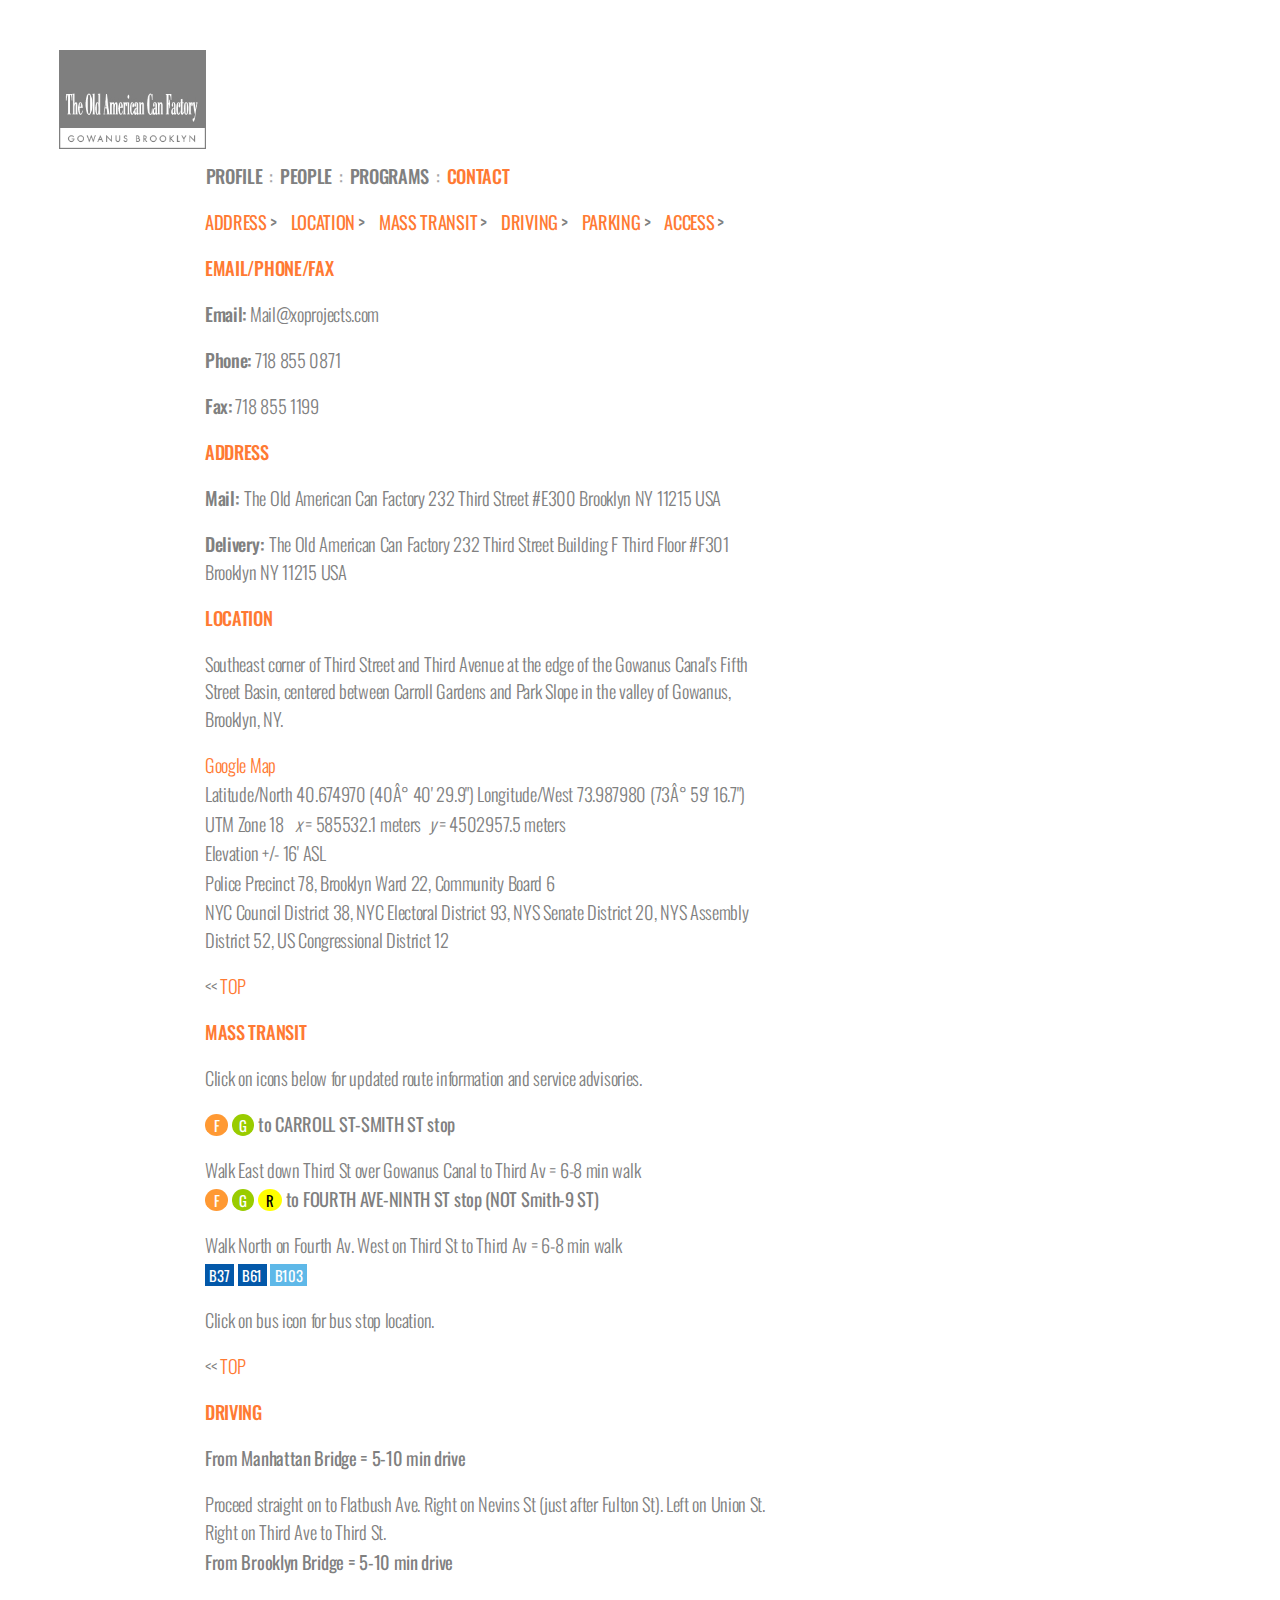
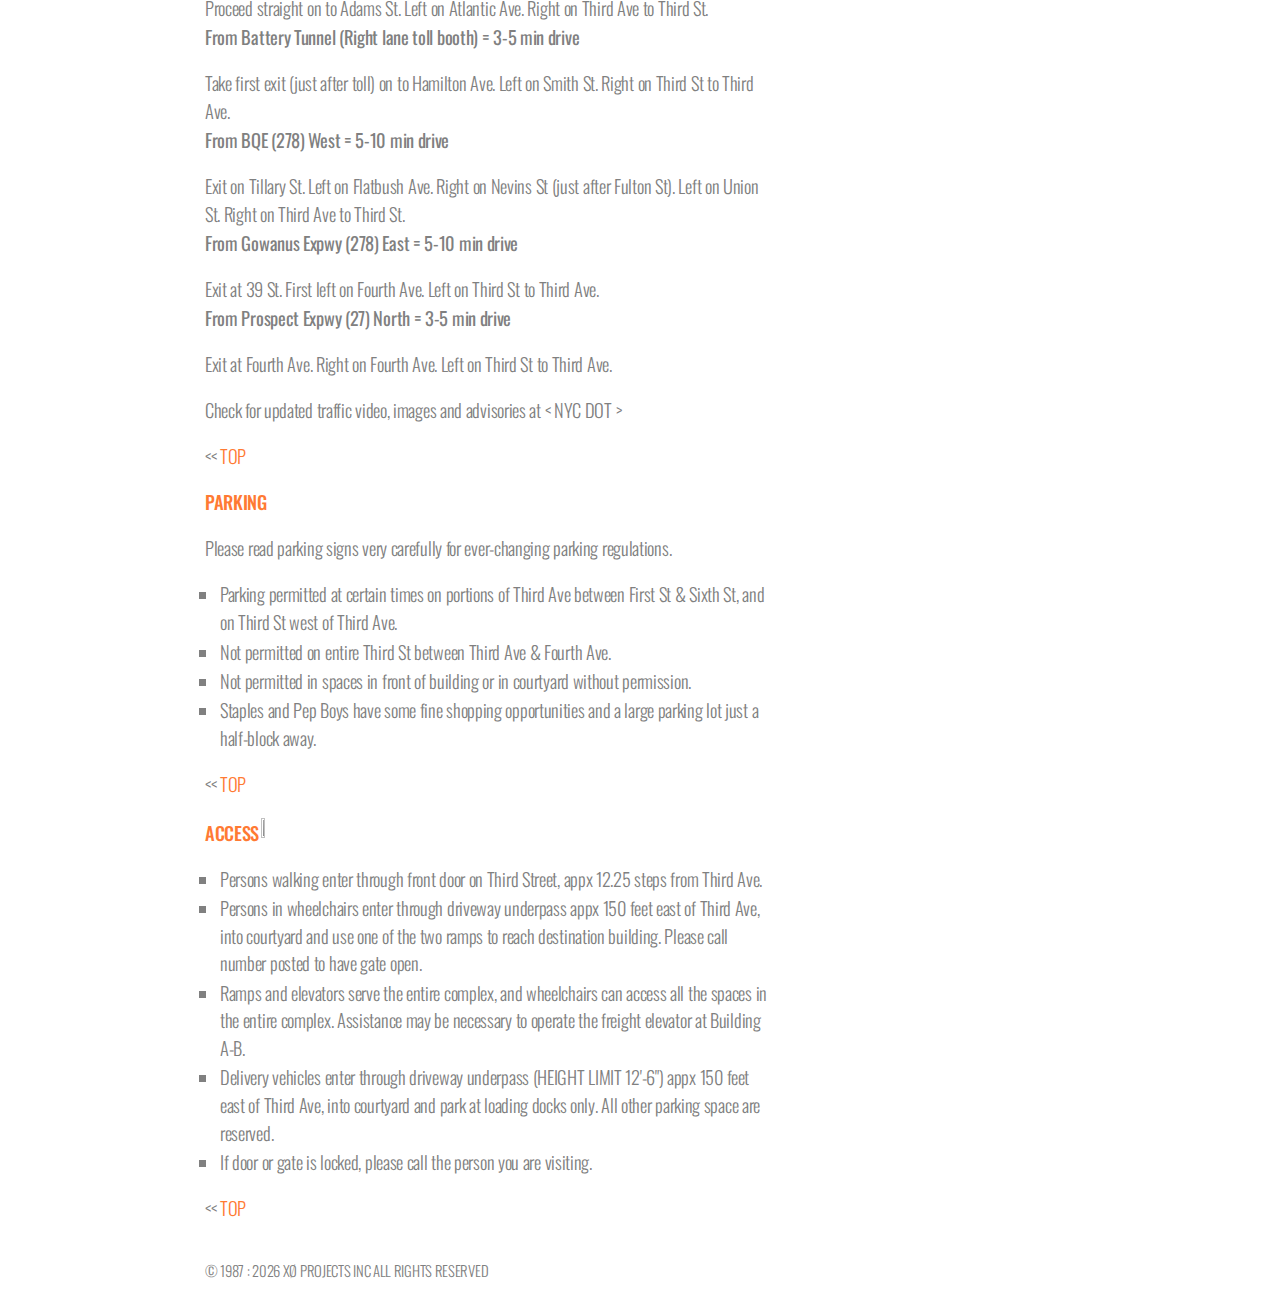
==== contact.html @ 68d6e6fb "Third" ====
<!doctype html>
<html lang="en-US" xmlns:v="urn:schemas-microsoft-com:vml" xmlns:o="urn:schemas-microsoft-com:office:office" xmlns="http://www.w3.org/TR/REC-html40">

<head>
  <title>The Old American Can Factory</title>
  <meta charset="utf-8 iso-8859-1">
  <meta http-equiv="X-UA-Compatible" content="IE=edge">
  <meta name="description" content="The Old American Can Factory is an historic, six-building, 130,000 sq ft industrial complex on the Gowanus Canal in Brooklyn.">
  <meta name="keywords" content="xo projects, the old american can factory"/>
  <meta name="viewport" content="width=device-width, initial-scale=1">
  <!-- FAVICON -->
  <link rel="manifest" href="/manifest.json">
  
  <!-- STYLE -->
  <link href="https://fonts.googleapis.com/css?family=Oswald:200,300,400,500" rel="stylesheet">
  <!-- <link rel="stylesheet" href="assets/stylesheet/style.css"> -->
  <link rel="stylesheet" href="https://stackpath.bootstrapcdn.com/bootstrap/4.2.1/css/bootstrap.min.css" integrity="sha384-GJzZqFGwb1QTTN6wy59ffF1BuGJpLSa9DkKMp0DgiMDm4iYMj70gZWKYbI706tWS" crossorigin="anonymous">
  <link rel="stylesheet" href="https://use.fontawesome.com/releases/v5.6.3/css/all.css" integrity="sha384-UHRtZLI+pbxtHCWp1t77Bi1L4ZtiqrqD80Kn4Z8NTSRyMA2Fd33n5dQ8lWUE00s/" crossorigin="anonymous">
  <link rel="stylesheet" href="https://unpkg.com/bootstrap-table@1.14.2/dist/bootstrap-table.min.css">
  <link rel="stylesheet" type="text/css" href="assets/stylesheet/mainstyle.css">

</head>
<body id="contact">
  <div class="header">
    <div class="logo-wrapper"><img src="oac_logo.jpg" alt="The Old American Can Factory Logo" style="display: block;"></div>

    <div class="menu"> 
      <ul>
        <li><a href="index.html">PROFILE</a></li>
        <li>: <a href="people.html">PEOPLE</a></li>  
        <li>: <a href="programs.html">PROGRAMS</a></li>
        <li>: <a class="active" href="contact.html">CONTACT</a></li>
      </ul>
    </div>
  </div>
  <div class="container_custom">
	  <div class="wrapper">
			<ul class="directory">
				<li><a href="#address">ADDRESS</a></li>
				<li><a target="_self" href="#location">LOCATION</a></li>
				<li><a target="_self" href="#transit">MASS TRANSIT</a></li> 
				<li><a target="_self" href="#driving">DRIVING</a></li> 
				<li><a target="_self" href="#parking">PARKING</a></li>
				<li><a target="_self" href="#access">ACCESS</a></li>
			</ul>
			
			<div class="connect">
				<h3  class="bold">EMAIL/PHONE/FAX</h3>
				<p><span class="bold-text">Email: </span><a href="mailto:mail@xoprojects.com">Mail@xoprojects.com</a> </p>
				<p><span class="bold-text">Phone: </span>718 855 0871</p>
				<p><span class="bold-text">Fax: </span>718 855 1199</p>
		
			</div>

			<div id="address" class="address">
				<h3  class="bold">ADDRESS</h3>				
				<p><span class="bold-text">Mail: </span> The Old American Can Factory 232 Third Street #E300 Brooklyn NY 11215 USA</p>
				
				<p><span class="bold-text">Delivery: </span>The Old American Can Factory 232 Third Street Building F Third Floor #F301 Brooklyn NY 11215 USA</p>
			</div>
		
			<div id="location" class="location">
				<h3 >LOCATION</h3>
				<p class="italic">Southeast corner of Third Street 
					and Third Avenue at the edge of the Gowanus Canal's Fifth Street Basin, centered between Carroll Gardens and Park Slope in the valley of Gowanus, Brooklyn, NY.
				</p>
	
				<ul>
					<li><a href="https://goo.gl/maps/gYgtMnL8Wg82" class="bold" style="color: #ff7a33;">Google Map</a></li>
					<li>Latitude/North 40.674970 (40° 40' 29.9&quot;) Longitude/West 73.987980 (73° 59' 16.7&quot;)</li>
					<li>UTM Zone 18&nbsp;&nbsp; <i>x</i> = 585532.1 meters&nbsp; <i>y</i> = 4502957.5 meters </li>
					<li>Elevation +/- 16' ASL</li>
					<li>Police Precinct 78, Brooklyn Ward 22, Community Board 6</li>
					
					<li>NYC Council District 38, NYC Electoral District 93, NYS Senate District 20, NYS Assembly District 52, US Congressional District 12</li>
				
				</ul>
			</div>
		
			<p class="top"><< <a href="#top">TOP</a></p>
		
			<div id="transit" class="transit">
				<h3 >MASS TRANSIT</h3>
				<p class="italic">Click on icons below for updated route information and service advisories.</p>
				
				<ul>
					
					<li>
						
						<a href="http://web.mta.info/nyct/service/fline.htm" target="_blank"><span class="subway-icon" style="background-color: #ff9933; padding: 0 0.6em;">F</span></a>
						<a href="http://web.mta.info/nyct/service/gline.htm" target="_blank"><span class="subway-icon" style="background-color: #99cc00; padding: 0 0.5em;">G</span></a>
						to CARROLL ST-SMITH ST stop
						<p class="italic">Walk East down Third St over Gowanus Canal to Third Av = 6-8 min walk</p>
					</li>
					<li>
							<a href="http://web.mta.info/nyct/service/fline.htm" target="_blank"><span class="subway-icon" style="background-color: #ff9933; padding: 0 0.6em;">F</span></a>
							<a href="http://web.mta.info/nyct/service/gline.htm" target="_blank"><span class="subway-icon" style="background-color: #99cc00; padding: 0 0.5em;">G</span></a>
							<a href="http://web.mta.info/nyct/service/rline.htm" target="_blank"><span class="subway-icon" style="background-color: #ff0; padding: 0 0.55em; color: initial;">R</span></a>
						  to FOURTH AVE-NINTH ST stop  (NOT Smith-9 ST)
							<p class="italic">Walk North on Fourth Av. West on Third St to Third Av = 6-8 min walk</p>
					</li>
					<li>
							<a href="https://new.mta.info/sites/default/files/2019-04/B37%20Fort%20Hamilton%20Boerum%20Hill%20via%20Third%20Ave.pdf" target="_blank"><span style="background-color: #0358a9">B37</span></a> 
							<a href="https://new.mta.info/sites/default/files/2019-04/B61%20Van%20Brunt%20Street%20Columbia%20St%20Atlantic%20Ave.pdf" target="_blank"><span style="background-color: #0358a9">B61</span></a>
							<a href="https://new.mta.info/sites/default/files/2019-04/B103%20Canarsie%20Downtown%20Brooklyn%20Limited.pdf" target="_blank"><span style="background-color: #5eb8e8">B103</span></a>
							
							<p class="italic">Click on bus icon for bus stop location. </p>
					</li>
				</ul>
			</div>
		
			<p class="top"><< <a href="#top">TOP</a></p>
		
			<div id="driving" class="driving">
				<h3 class="bold">DRIVING</h3>
				<ul>
					<li>From <span class="bold">Manhattan Bridge</span>  = 5-10 min drive
						<p class="italic">Proceed straight on to Flatbush Ave. Right on Nevins St (just after Fulton St). Left on Union St. Right on Third Ave to Third St.</p>
					</li>
					<li>From <span class="bold">Brooklyn Bridge</span>  = 5-10 min drive
						<p class="italic">Proceed straight on to Adams St. Left on Atlantic Ave. Right on Third Ave to Third St.</p>
					</li>
					<li>From <span class="bold">Battery Tunnel</span> (Right lane toll booth)  = 3-5 min drive
						<p class="italic">Take first exit (just after toll) on to Hamilton Ave. Left on Smith St. Right on Third St to Third Ave.</p>
					</li>
					<li>From <span class="bold">BQE</span> (278) West  = 5-10 min drive
						<p class="italic">Exit on Tillary St. Left on Flatbush Ave. Right on Nevins St (just after Fulton St). Left on Union St. Right on Third Ave to Third St.</p>
					</li>
					<li>From <span class="bold">Gowanus Expwy</span> (278) East = 5-10 min drive
						<p class="italic">Exit at 39 St. First left on Fourth Ave. Left on Third St to Third Ave.</p>
					</li>
					<li>From <span class="bold">Prospect Expwy</span> (27) North = 3-5 min drive
						<p class="italic">Exit at Fourth Ave. Right on Fourth Ave. Left on Third St to Third Ave.</p>
					</li>
				</ul>	
	
				<p>Check for updated traffic video, images and advisories at < <a href="https://511ny.org/list/events/traffic?start=0&length=25&filters%5B0%5D%5Bi%5D=1&filters%5B0%5D%5Bs%5D=New%20York%20City%20Area&order%5Bi%5D=7&order%5Bdir%5D=desc"> NYC DOT </a> > </p>	
			</div>
	
			<p class="top"><< <a href="#top">TOP</a></p>
		
			<div id="parking" class="parking">
				<h3 class="bold">PARKING</h3>
				<p class="italic">Please read parking signs very carefully for ever-changing parking regulations.</p>
				
				<ul>
					<li>Parking permitted at certain times on portions of Third Ave between First St & Sixth St, and on Third St west of Third Ave.</li>
					<li>Not permitted on entire Third St between Third Ave & Fourth Ave.</li>
					<li>Not permitted in spaces in front of building or in courtyard without permission.</li>
					<li>Staples and Pep Boys have some fine shopping opportunities and a large parking lot just a half-block away.</li>
				</ul>
			</div>
		
			<p class="top"><< <a href="#top">TOP</a></p>
		
			<div id="access" class="access">
				<h3 class="bold">ACCESS<img border="0" src="contact_files/hcap1.gif" width="40" height="40" align="absbottom"></h3>
	
				<ul>
					<li>Persons walking enter through front door on Third Street, appx 12.25 steps from Third Ave.</li>
	
					<li>Persons in wheelchairs enter through driveway underpass appx 150 feet east of Third Ave, into courtyard and use one of the two ramps to reach destination building. Please call number posted to have gate open.</li>
	
					<li>Ramps and elevators serve the entire complex, and wheelchairs can access all the spaces in the entire complex. Assistance may be necessary to operate the freight elevator at Building A-B.</li>
	
					<li>Delivery vehicles enter through driveway underpass <span class="red">(HEIGHT LIMIT 12'-6")</span> appx 150 feet east of Third Ave, into courtyard and park at loading docks only. All other parking space are reserved.</li>
	
					<li>If door or gate is locked, please call the person you are visiting.</li>
	
				</ul>
			</div>
			
			<p class="top"><< <a href="#top">TOP</a></p>
	
			<!-- <div class="border"></div> -->
	    </div>
    </div>
		
	<div class="footer">
		<div class="info-wrapper">
			<p class="mt-1">&#169; <script type="text/javascript">
					document.write("1987 : "+ new Date().getFullYear());
					</script> <span class="text-bold">X&#216; PROJECTS INC</span> ALL RIGHTS RESERVED</p>
			</div>
	</div> 
	<!-- SCRIPTS -->
	<script src="https://code.jquery.com/jquery-3.3.1.min.js" integrity="sha256-FgpCb/KJQlLNfOu91ta32o/NMZxltwRo8QtmkMRdAu8=" crossorigin="anonymous"></script>
	<script src="https://cdnjs.cloudflare.com/ajax/libs/popper.js/1.14.6/umd/popper.min.js" integrity="sha384-wHAiFfRlMFy6i5SRaxvfOCifBUQy1xHdJ/yoi7FRNXMRBu5WHdZYu1hA6ZOblgut" crossorigin="anonymous"></script>
	<script src="https://stackpath.bootstrapcdn.com/bootstrap/4.2.1/js/bootstrap.min.js" integrity="sha384-B0UglyR+jN6CkvvICOB2joaf5I4l3gm9GU6Hc1og6Ls7i6U/mkkaduKaBhlAXv9k" crossorigin="anonymous"></script>
	<script src="https://unpkg.com/bootstrap-table@1.14.2/dist/bootstrap-table.min.js"></script>
</body>
</html>
---- assets/stylesheet/style.css ----
@font-face {
    font-family: Garamond Narrow;
    src: url(../assets/fonts/GaramondBookNarrowCTT Italic/GaramondBookNarrowCTT Italic.ttf);
}


@font-face {
    font-family: Garamond;
    src: url(../assets/fonts/eb-garamond/EBGaramond12-Italic.ttf);
}

* {
	margin-top: 0.1em;
	margin-bottom: 0.1em;
}

body {
	font-size: 1.15em;
}


.slant {
    -moz-transform: scale(1) rotate(0deg) translate(0px, 0px) skew(30deg, 0deg);
    -webkit-transform: scale(1) rotate(0deg) translate(0px, 0px) skew(30deg, 0deg);
    -o-transform: scale(1) rotate(0deg) translate(0px, 0px) skew(30deg, 0deg);
    -ms-transform: scale(1) rotate(0deg) translate(0px, 0px) skew(30deg, 0deg);
    transform: scale(1) rotate(0deg) translate(0px, 0px) skew(5deg, 0deg);
}

a {
	color: #ff7a33; 
	text-decoration:none
}

a:hover {
	color: #ff7a33;
	text-decoration:underline
}

ul {
	list-style: none;
	padding-left: 0;
}

ul li {
	display: block;
	line-height: 1.5;
	font-size: 1em;
	
}

p, a, h2, h3, li {
	/*font-family: "Verdana";*/
	font-family: 'Oswald', sans-serif;
	line-height: 1.5;
}

 h2 {

	color: #ff7a33;
	letter-spacing: -1px;
    font-weight: 500;
    text-transform: uppercase;
    font-size: 33px;
}

#profile p {
	font-family: 'Garamond Narrow';
}

#profile p.italic {
	font-size: 18px;
}

#people h2 {
	font-family: 'Garamond';
	text-transform: lowercase;
	font-size: 5em;
	letter-spacing: -4px;
	color: #bdbdbd;
	font-style: italic;
}

h3 {
	font-size: 1em;
	text-transform: uppercase;
}

p, li, h3 {
	color: #808080;
	font-size: 1em;
	font-weight: 300;
}

h3 { 
	font-weight: 400;
}

/* .bold {
	font-weight: bold;
} */

.italic {
	font-style: italic;
}

.red {
	color: red;
	font-weight: bold;
}

.grey {
	color: #808080;
}

.green {
	color: #B7FF0F;
}

.dark-green {
	color: #008000;
}

.orange {
	color: #ff7a33;
}

.small {
	font-size: 12px;
}

.very-small {
	font-size: 11px;
}

.no-content {
	color: white;
}

.no-content:before, .no-content:after {
	color: white !important;
}

.sup {
	vertical-align: super
}

.top {
	/* margin: 40px 0; */
	line-height: 1.5;
	color: #808080;
	font-weight: 400;
}

.inline {
	display: inline-flex;
}

.border {
	border-bottom: 1.5px dotted #b3b3b3;
    max-width: 295px;
}

.img-border {
	border: 3px solid black;
}

/* .margin-thirty {
	margin: 30px 0;
} */

/*GENERAL SITE STYLE*/
#myBtn {
  display: none; 
  position: fixed;
  bottom: 20px;
  right: 30px; 
  z-index: 99; 
  border: none; 
  outline: none; 
  background-color: transparent;
  color: #9E9E9E; 
  cursor: pointer;
  padding: 15px; 
  border-radius: 10px; 
  font-size: 18px;
}

.logo-container {
	margin-left: 81px;
    /* margin-bottom: 37px; */
} 

.logo-container img {
	width: 150px;
}

.container {
	margin-left: 190px;
	margin-right: 190px;
}

.menu {
	margin-top: -10px;
	text-transform: uppercase;
}

.menu a.active {
	color: #ff7a33;
}

.menu ul {
	margin-top: 9px;
}

.menu li {
	font-size: 1em;
    color: #A6A6A6;
    display: inline;
    
}
/*
.menu li:nth-child(1):before {
	content: "\3C";
	margin-right: 3px;
}

.menu li:last-child:after {
	content: "\3E";
	margin-left: 3px;
}*/

.menu li a {
	color: #808080;
	font-size: 1em;
    font-weight: 400;
    margin: 0 3px;
}

.directory {
	/* margin: 40px 0; */
	margin-bottom: 0;
	margin-top: 0.3em;
	text-transform: uppercase;
}
.directory li {
	margin-right: 10px;
	display: inline;
	font-weight: 400;
}

.directory li:after {
	content: "\3E";
	margin-left: 3px;
}

.space {
	margin-right: 14px;
}

.mark {
	margin-right: 3px;
	margin-left: 3px;
}

.photo-title {
	margin-top: -25px;
    /* margin-bottom: 20px; */
}

/*GRID LAYOUT*/



/*.row {
	display: inline-flex;
	width: 100%;
	flex-wrap: wrap;
	margin-bottom: 50px;

}*/

.item-wrapper h3 {
	color: #ff7a33;
	font-size: 16px;
	margin-top: initial;
}

.item-wrapper {
	display: inline-flex;
	flex-wrap: wrap;
	justify-content: space-between;
	min-width: 100%;
}

.item {
	width: 32.33%;
	position: relative;
	padding-right: 5px;
	margin-bottom: 30px;
}

.item p {
	max-width: 80%;
	line-height: 1.5;
	/* margin-bottom: -10px; */
}

#architecture .item p {
	line-height: 1.3;
}

.item a {
	position: absolute;
	bottom: 0;
	left: 0;
	margin-top: 10px;
	text-transform: uppercase;
}

.item a:hover {
	text-decoration: none;
	font-weight: bold;
}

/*HOME PAGE*/

#home p, #home h1 {
	font-family: "Arial Narrow", Arial, sans-serif;
}

#home h1 {
	color: #808080;
}

#home p {
	color: #999999;
}

#home .logo-container {
    margin-top: 229px;
    margin-bottom: 14px;
    margin-left: 108px;
}

.welcome-container {
    margin-top: 23px;
    margin-bottom: 15px;
}

.welcoming-text {
	font-style: italic;
	font-size: 12pt;
	font-weight: 500;

}

.green-link {
	color: #B7FF0F;
	font-size: 12pt;
	font-weight: bold;
}

.green-link:hover {
	color: #B7FF0F;
}

.copyright-container {
	margin-top: 10.6%;
}
.copyright {
	/*font-family: "Verdana";*/
	font-family: "Arial Narrow", Arial, sans-serif;
	font-size: 6pt;
}

/*CONTACT PAGE*/

.x-logo {
	margin-left: 150px;
}

.contact-info {
	/* margin-bottom: 40px; */
	margin-bottom: 0.5em;
    /* margin-top: -9px; */
}

.contact-info p {
	line-height: 1.5;
	font-weight: 400;
	/* margin-bottom: -10px; */
}

.location ul li, .transit ul li, .driving ul li, .parking ul li, .access ul li, .history ul li, .services ul li, .projects ul li, .people ul li, .arts ul li, .communication ul li {
	list-style: square;
	display: list-item;
	margin-left: 15px;
}

.address {
	/* margin-top: 40px; */
}

.address p {
	/* margin-bottom: 30px; */
}

.location {
	/* margin-top: 50px; */
}

.location p {
	/* margin-bottom: 30px; */
}

.transit ul {
	/* margin-top: 30px; */
}
#contact ul li p, #architecture ul li p {
	/* margin-bottom: 30px; */
}

.driving li, .transit li {
	line-height: 1.5;
}

.parking p, .access h3 {
	/* margin-bottom: 30px; */
}

/*PROFILE*/

#profile h3, #architecture h3:not .item>h3 {
	font-weight: normal;
	margin-bottom: 30px;
}

#profile .directory {
	margin-top: 45px;
}

.company {
	/* margin-bottom: 50px; */
}

/*CURRENT*/

.current {
	margin-bottom: 200px;
}

.current img {
	margin-bottom: 30px;
}

/*PROJECTS*/

.projects li a {
	font-weight: 500;
}

.projects {
	margin-bottom: 200px;
}

.projects ul li:after {
	content: "\3E";
	margin-left: 3px;
}

/*ARCHITECTURE*/
#architecture h3:not .item>h3 {
	margin-bottom: 40px;
}

#architecture .item p {
	font-size: 15px;
}

#architecture .item p.space-bottom {
	font-size: initial;
	font-style: italic;
}

#architecture ul li p {
	margin-top: 0;
}

.communication img, .products img {
	/* margin-bottom: 40px; */
}


/*PLACES*/

.industriana {
	margin-bottom: 50px;
}

#places .industriana-container {
	margin-bottom: 50px;
}

#places_oac .container {
	margin-top: 140px;
}

.places_oac-container {
	margin-bottom: 60px;
}

#places_oac p, #places_oac p a {
	margin-top: 50px;
	font-size: 15px;
}

#places_oac .welcome:hover {
	color: #B7FF0F;
}

.square-list, .number-list {
	padding-left: 40px;
}
.square-list li{
    list-style: square;
    color: #808080;
    display: list-item;
}

.number-list li{
	list-style: decimal;
	color: #808080;
    display: list-item;
}

#places_oac_1 .border {
	margin: 30px 0;

}

#places_oac_1 .top-container p {
	margin: 30px 0;
}
#places_oac_1 p {
	margin-top: 30px;
}

.title_places {
	margin-bottom: 30px;
}

.project-info h3, #products h3 {
	margin: 30px  0;
}

.arts p, .education p, .finance p {
	/* margin-bottom: 40px;
	margin-top: 20px; */
}

#community h3 {
	font-weight: normal;
}

/*PRODUCTS*/ 

#products .border {
	margin: 45px 0;
}


/*PERFORMANCES*/

#performance .directory {
    margin: 5px 0;
    text-transform: none;
}

/* .directory-container {
	margin: 40px 0;
} */

#calendar-img {
	position: relative; 
	margin-top: 0;
	top: -20px;
}

.space-bottom {
    margin-bottom: 33px !important;
}

/*COMMUNITY - PROJECTS*/
.community-project-transit li {
	margin-right: 10px;
}

.community-project-transit {
	margin-bottom: 30px;
}

.community-project-info h2 {
	color: #99CC00;
	font-family: "Arial Narrow", Arial, sans-serif;
	font-weight: 300;
	font-size: 60px;
	margin: 20px 0;
}

.community-project-info h3 {
	margin-top: 40px;
}

.community-project-about {
	margin-top: 40px;
}

/*PEOPLE*/
#people .item h3 {
	font-size: 16px;
	color: #ff7a33;
}

#people .item a {
	font-size: 12px;
}

#people .item p:nth-child(3) {
	margin-bottom: 40px;
}

#people .item a {
	text-transform: uppercase;
	word-break: break-word;
    margin-right: 30px;
}

#people .item a:after {
	content: "\3E \3E";
	color: #808080;
	margin-left: 3px;
}


/*RESPONSIVE*/

@media all and (max-width: 960px) {
	.container, .footer, .menu {
		margin-left: 11%;
		margin-right: 11%;
	}

	.logo-container {
    	margin-left: 10%;
	}

	.item p, .item h3 {
    	max-width: 90%;
	}
}

@media all and (max-width: 680px) {
	.remove {
		display: none;
	}

	.item {
	    width: 48.33%;
	}
	
}

@media all and (max-width: 560px) {
	.item {
	    width: 47.33%;
	    padding-right: 0px;
	}
}

@media all and (max-width: 480px) {
	.item {
		width: 100%;
	}
}
---- assets/stylesheet/mainstyle.css ----
.table-bordered, .table-bordered td, .table-bordered th, .table thead th {
  border: 0; }

.table-hover tbody tr:hover {
  background-color: initial; }

.th-inner, td {
  font-family: "Oswald", sans-serif;
  font-size: 1em;
  color: #808080;
  letter-spacing: -0.3px;
  line-height: 1.5; }

.th-inner {
  font-weight: 400; }

td {
  font-weight: 300; }

#people .container_custom {
  width: 45em; }
  #people .container_custom .people-wrapper {
    display: grid;
    grid-template-columns: 30% 35% 40%; }
    #people .container_custom .people-wrapper ul li {
      font-weight: 300; }
    #people .container_custom .people-wrapper .names li {
      font-weight: 500; }

p {
  font-weight: 300; }

.container_custom img {
  width: 3%; }

.directory {
  text-transform: uppercase; }
  .directory li {
    display: inline;
    margin-right: 10px; }
    .directory li:after {
      content: "\3E";
      margin-left: 3px; }
    .directory li a {
      color: #ff7a33; }

.connect p {
  margin-bottom: 0.1em; }
  .connect p:last-of-type {
    margin-bottom: 1rem; }

.parking ul li, .access ul li {
  list-style: square;
  display: list-item;
  margin-left: 15px; }

.location ul li, .parking ul li, .access ul li {
  font-weight: 300; }

.address .bold-text {
  margin-right: 0.1em; }

.transit a:hover {
  text-decoration: none; }
.transit span {
  color: white;
  display: inline;
  padding: 0 0.3em;
  font-size: 0.8em; }
.transit .subway-icon {
  border-radius: 50%; }

.access img {
  width: 5%;
  margin-left: 0.1em; }

.program-wrapper p {
  font-weight: 300;
  margin-top: 0.1em; }
  .program-wrapper p a {
    color: #ff7a33; }

#programs h3 {
  color: #808080; }

* {
  box-sizing: border-box;
  margin-bottom: 0.1em; }

a {
  text-decoration: none; }
  a:hover {
    color: #ff7a33;
    text-decoration: underline; }

ul {
  list-style: none;
  padding-left: 0; }

img {
  width: 100%;
  height: auto; }

body {
  margin-left: 2.71em;
  margin-top: 2.71em;
  font-size: 1.15em;
  color: #808080;
  font-family: "Oswald", sans-serif; }

p, li, a {
  font-family: "Oswald", sans-serif;
  font-size: 1em;
  color: #808080;
  letter-spacing: -0.3px;
  line-height: 1.5; }

h1, h3 {
  font-family: "Oswald", sans-serif;
  font-size: 1em;
  color: #ff7a33;
  letter-spacing: -0.3px;
  line-height: 1.5;
  font-weight: 500;
  text-transform: uppercase; }

.bold-text {
  font-weight: 500; }

.medium-text {
  font-weight: 400; }

.orange-text {
  color: #ff7a33; }

.italic-text {
  font-style: italic; }

.title {
  text-transform: uppercase;
  color: #ff7a33;
  font-weight: 500; }

.symbol {
  vertical-align: super;
  font-size: 0.6em; }

.mt-1 {
  margin-top: 0.1em;
  margin-bottom: 0; }

.top a {
  color: #ff7a33; }

.container_custom, .info-wrapper {
  width: 39.424em;
  padding-left: 8.43em;
  margin: 0; }

.header .logo-wrapper {
  width: 8em;
  margin-left: 0.5em;
  margin-bottom: 0.7em; }
.header .menu {
  margin-left: 8.3em;
  text-transform: uppercase; }
  .header .menu a {
    color: #808080;
    font-size: 1em;
    font-weight: 500;
    margin: 0 3px; }
    .header .menu a.active {
      color: #ff7a33; }
  .header .menu ul {
    margin-top: 9px; }
    .header .menu ul li {
      font-size: 1em;
      color: #A6A6A6;
      display: inline; }

.text-body p {
  color: #ff7a33;
  font-weight: 300;
  margin-bottom: 1em; }
  .text-body p a {
    color: #ff7a33; }

.footer {
  margin-top: 2em;
  margin-bottom: 1em; }
  .footer .info-wrapper .info-address .ml {
    margin-left: 0.15em; }
  .footer .info-wrapper p {
    text-transform: uppercase;
    text-align: justify;
    font-weight: 300;
    font-size: 0.8em; }

@media all and (max-width: 900px) {
  #people .container_custom, #people .info-wrapper {
    width: 100%;
    padding-left: 0; }
  #people .container_custom .people-wrapper {
    grid-template-columns: 30% 30% 40%;
    display: grid; }
  #people .header .logo-wrapper {
    margin-left: 0; }
  #people .header .menu {
    margin-left: 0; }
    #people .header .menu a:first-child {
      margin-left: 0; } }
@media all and (max-width: 800px) {
  body {
    margin-left: 0.9em;
    margin-right: 0.9em; }

  .container_custom, .info-wrapper {
    width: 100%;
    padding-left: 0; }

  .info-wrapper .info-address {
    text-align: initial;
    word-spacing: 0; }

  .header .logo-wrapper {
    margin-left: 0; }
  .header .menu {
    margin-left: 0; }
    .header .menu a:first-child {
      margin-left: 0; }

  #people p, #people li {
    font-size: 80%; } }
@media all and (max-width: 580px) {
  p, li {
    font-size: 84%; }

  .logo-wrapper {
    width: 7em; }

  .container_custom, .info-wrapper {
    padding-left: 0; }

  .header .menu {
    margin-left: 0em; }
  .header .logo-wrapper {
    margin-left: 0; }

  .logo-text-wrapper {
    padding-left: 0; }

  #people p, #people li {
    font-size: 74%; } }
@media all and (max-width: 490px) {
  .info-wrapper p span {
    margin-left: 0; }

  #people .container_custom .people-wrapper {
    grid-template-columns: 25% 28% 40%; } }

/*# sourceMappingURL=mainstyle.css.map */
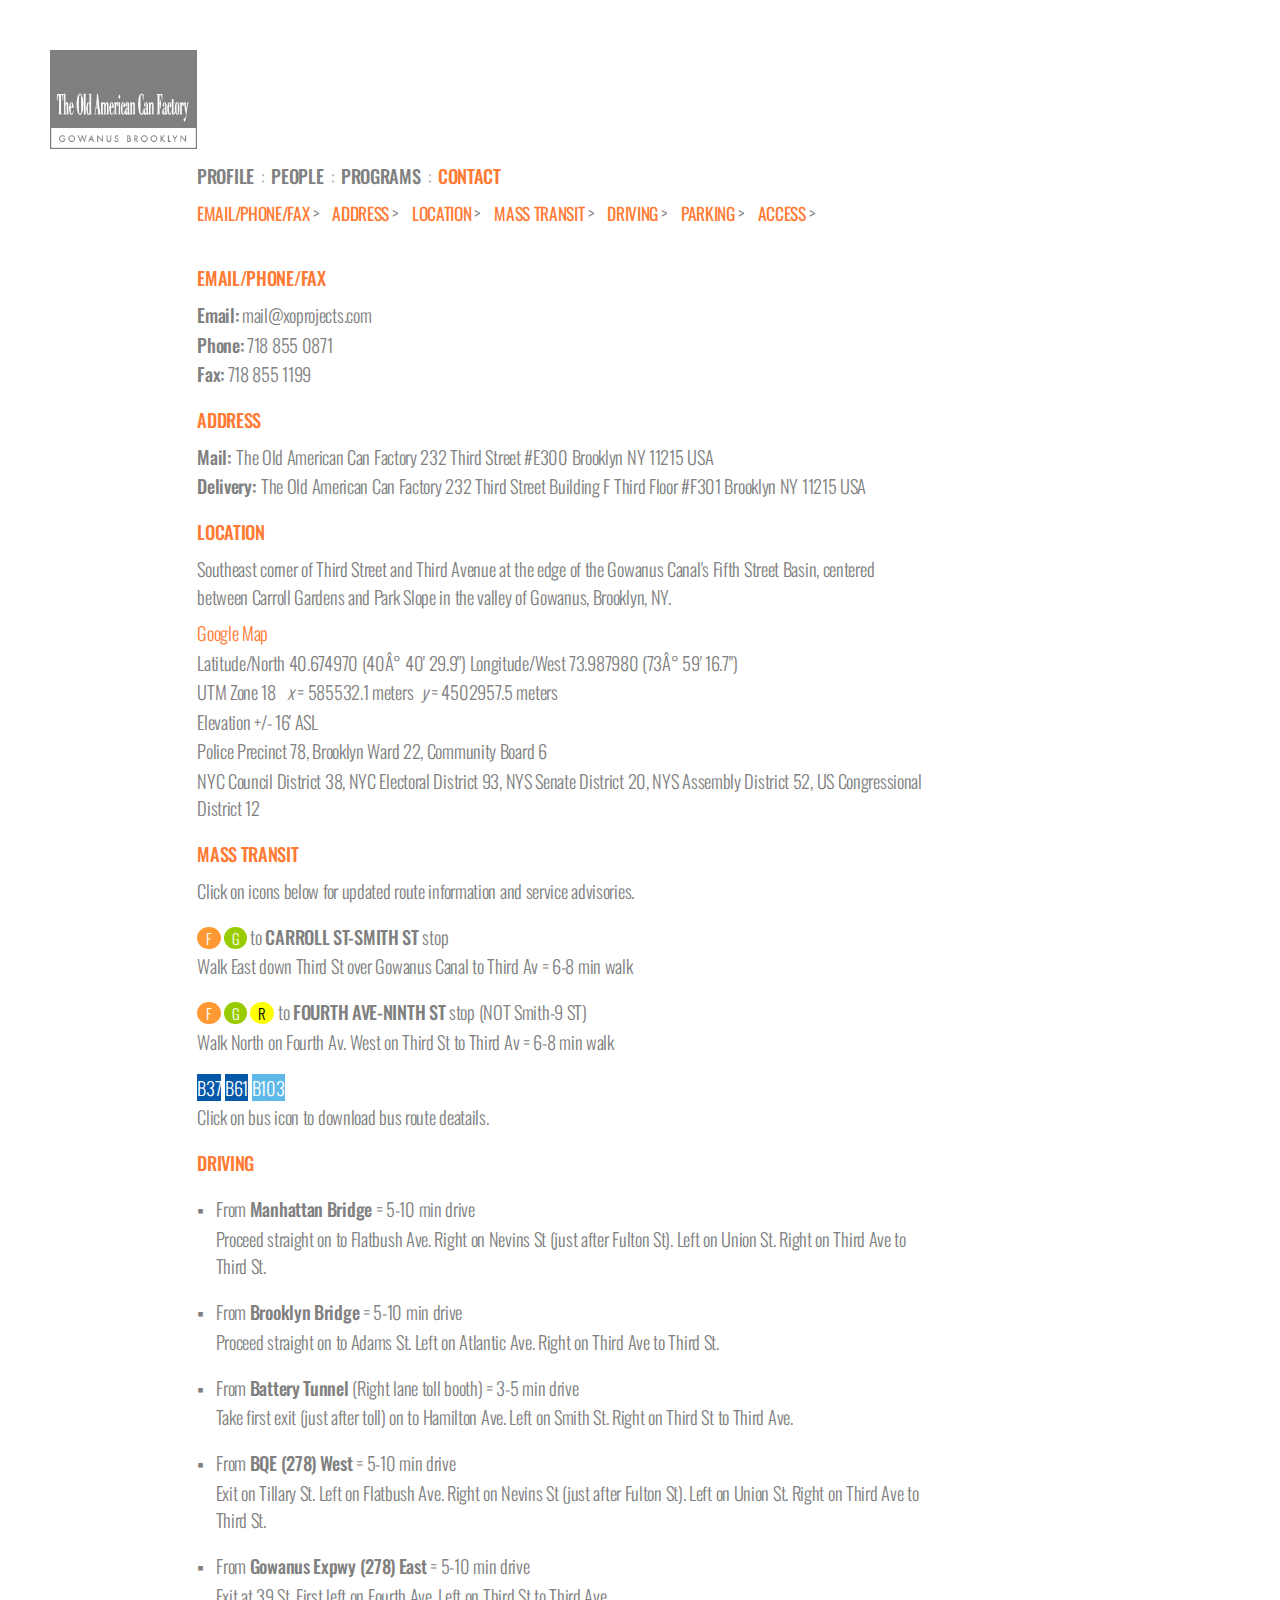
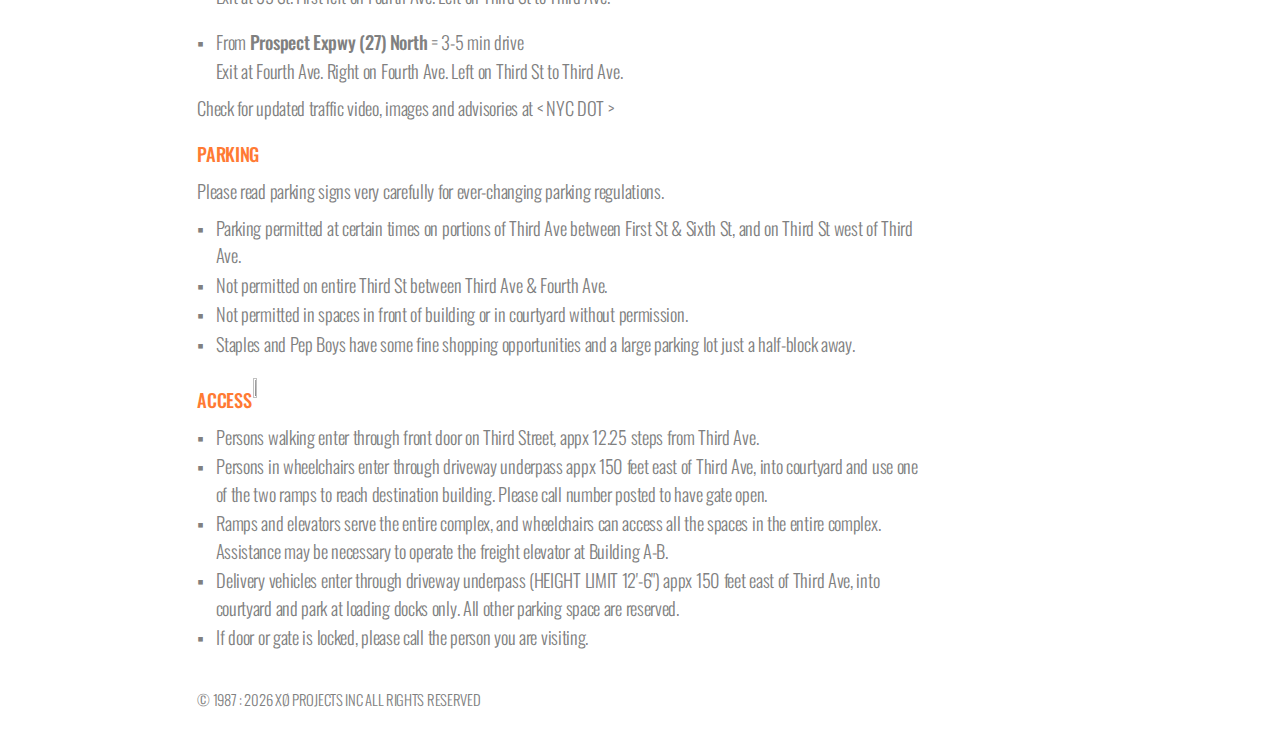
==== commit c1bab719: "Fourth" ====
--- a/contact.html
+++ b/contact.html
@@ -14,53 +14,56 @@
   <!-- STYLE -->
   <link href="https://fonts.googleapis.com/css?family=Oswald:200,300,400,500" rel="stylesheet">
   <!-- <link rel="stylesheet" href="assets/stylesheet/style.css"> -->
-  <link rel="stylesheet" href="https://stackpath.bootstrapcdn.com/bootstrap/4.2.1/css/bootstrap.min.css" integrity="sha384-GJzZqFGwb1QTTN6wy59ffF1BuGJpLSa9DkKMp0DgiMDm4iYMj70gZWKYbI706tWS" crossorigin="anonymous">
+  <!-- <link rel="stylesheet" href="https://stackpath.bootstrapcdn.com/bootstrap/4.2.1/css/bootstrap.min.css" integrity="sha384-GJzZqFGwb1QTTN6wy59ffF1BuGJpLSa9DkKMp0DgiMDm4iYMj70gZWKYbI706tWS" crossorigin="anonymous">
   <link rel="stylesheet" href="https://use.fontawesome.com/releases/v5.6.3/css/all.css" integrity="sha384-UHRtZLI+pbxtHCWp1t77Bi1L4ZtiqrqD80Kn4Z8NTSRyMA2Fd33n5dQ8lWUE00s/" crossorigin="anonymous">
-  <link rel="stylesheet" href="https://unpkg.com/bootstrap-table@1.14.2/dist/bootstrap-table.min.css">
+  <link rel="stylesheet" href="https://unpkg.com/bootstrap-table@1.14.2/dist/bootstrap-table.min.css"> -->
   <link rel="stylesheet" type="text/css" href="assets/stylesheet/mainstyle.css">
 
 </head>
 <body id="contact">
   <div class="header">
-    <div class="logo-wrapper"><img src="oac_logo.jpg" alt="The Old American Can Factory Logo" style="display: block;"></div>
-
+    <div class="logo-wrapper"><a href="index.html"><img src="oac_logo.jpg" alt="The Old American Can Factory Logo" style="display: block;"></a> </div>
+		<div class="menu-wrapper">
     <div class="menu"> 
       <ul>
-        <li><a href="index.html">PROFILE</a></li>
+        <li><a class="ml-0" href="index.html">PROFILE</a></li>
         <li>: <a href="people.html">PEOPLE</a></li>  
         <li>: <a href="programs.html">PROGRAMS</a></li>
         <li>: <a class="active" href="contact.html">CONTACT</a></li>
       </ul>
-    </div>
-  </div>
-  <div class="container_custom">
-	  <div class="wrapper">
-			<ul class="directory">
-				<li><a href="#address">ADDRESS</a></li>
+		</div>
+		<ul class="directory">
+				<li><a  target="_self" href="#email">EMAIL/PHONE/FAX</a></li>
+				<li><a target="_self" href="#address">ADDRESS</a></li>
 				<li><a target="_self" href="#location">LOCATION</a></li>
 				<li><a target="_self" href="#transit">MASS TRANSIT</a></li> 
 				<li><a target="_self" href="#driving">DRIVING</a></li> 
 				<li><a target="_self" href="#parking">PARKING</a></li>
 				<li><a target="_self" href="#access">ACCESS</a></li>
 			</ul>
+		</div>
+  </div>
+  <div class="container_custom" id="waypoint-trigger">
+	  <div class="wrapper">
+			
 			
 			<div class="connect">
-				<h3  class="bold">EMAIL/PHONE/FAX</h3>
-				<p><span class="bold-text">Email: </span><a href="mailto:mail@xoprojects.com">Mail@xoprojects.com</a> </p>
+				<h2 id="email" class="bold">EMAIL/PHONE/FAX</h2>
+				<p><span class="bold-text">Email: </span><a href="mailto:mail@xoprojects.com">mail@xoprojects.com</a> </p>
 				<p><span class="bold-text">Phone: </span>718 855 0871</p>
 				<p><span class="bold-text">Fax: </span>718 855 1199</p>
 		
 			</div>
 
 			<div id="address" class="address">
-				<h3  class="bold">ADDRESS</h3>				
-				<p><span class="bold-text">Mail: </span> The Old American Can Factory 232 Third Street #E300 Brooklyn NY 11215 USA</p>
+				<h2  class="bold">ADDRESS</h2>				
+				<p class="mt-1"><span class="bold-text">Mail: </span> The Old American Can Factory 232 Third Street #E300 Brooklyn NY 11215 USA</p>
 				
-				<p><span class="bold-text">Delivery: </span>The Old American Can Factory 232 Third Street Building F Third Floor #F301 Brooklyn NY 11215 USA</p>
+				<p ><span class="bold-text">Delivery: </span>The Old American Can Factory 232 Third Street Building F Third Floor #F301 Brooklyn NY 11215 USA</p>
 			</div>
 		
 			<div id="location" class="location">
-				<h3 >LOCATION</h3>
+				<h2 >LOCATION</h2>
 				<p class="italic">Southeast corner of Third Street 
 					and Third Avenue at the edge of the Gowanus Canal's Fifth Street Basin, centered between Carroll Gardens and Park Slope in the valley of Gowanus, Brooklyn, NY.
 				</p>
@@ -77,10 +80,9 @@
 				</ul>
 			</div>
 		
-			<p class="top"><< <a href="#top">TOP</a></p>
 		
 			<div id="transit" class="transit">
-				<h3 >MASS TRANSIT</h3>
+				<h2 >MASS TRANSIT</h2>
 				<p class="italic">Click on icons below for updated route information and service advisories.</p>
 				
 				<ul>
@@ -89,59 +91,56 @@
 						
 						<a href="http://web.mta.info/nyct/service/fline.htm" target="_blank"><span class="subway-icon" style="background-color: #ff9933; padding: 0 0.6em;">F</span></a>
 						<a href="http://web.mta.info/nyct/service/gline.htm" target="_blank"><span class="subway-icon" style="background-color: #99cc00; padding: 0 0.5em;">G</span></a>
-						to CARROLL ST-SMITH ST stop
+						to <span class="bold-text">CARROLL ST-SMITH ST</span> stop
 						<p class="italic">Walk East down Third St over Gowanus Canal to Third Av = 6-8 min walk</p>
 					</li>
 					<li>
 							<a href="http://web.mta.info/nyct/service/fline.htm" target="_blank"><span class="subway-icon" style="background-color: #ff9933; padding: 0 0.6em;">F</span></a>
 							<a href="http://web.mta.info/nyct/service/gline.htm" target="_blank"><span class="subway-icon" style="background-color: #99cc00; padding: 0 0.5em;">G</span></a>
 							<a href="http://web.mta.info/nyct/service/rline.htm" target="_blank"><span class="subway-icon" style="background-color: #ff0; padding: 0 0.55em; color: initial;">R</span></a>
-						  to FOURTH AVE-NINTH ST stop  (NOT Smith-9 ST)
+						  to <span class="bold-text">FOURTH AVE-NINTH ST</span> stop  (NOT Smith-9 ST)
 							<p class="italic">Walk North on Fourth Av. West on Third St to Third Av = 6-8 min walk</p>
 					</li>
 					<li>
-							<a href="https://new.mta.info/sites/default/files/2019-04/B37%20Fort%20Hamilton%20Boerum%20Hill%20via%20Third%20Ave.pdf" target="_blank"><span style="background-color: #0358a9">B37</span></a> 
-							<a href="https://new.mta.info/sites/default/files/2019-04/B61%20Van%20Brunt%20Street%20Columbia%20St%20Atlantic%20Ave.pdf" target="_blank"><span style="background-color: #0358a9">B61</span></a>
-							<a href="https://new.mta.info/sites/default/files/2019-04/B103%20Canarsie%20Downtown%20Brooklyn%20Limited.pdf" target="_blank"><span style="background-color: #5eb8e8">B103</span></a>
+							<a href="https://new.mta.info/sites/default/files/2019-04/B37%20Fort%20Hamilton%20Boerum%20Hill%20via%20Third%20Ave.pdf" target="_blank"><span style="background-color: #0358a9; color: #fff">B37</span></a> 
+							<a href="https://new.mta.info/sites/default/files/2019-04/B61%20Van%20Brunt%20Street%20Columbia%20St%20Atlantic%20Ave.pdf" target="_blank"><span style="background-color: #0358a9;color: #fff">B61</span></a>
+							<a href="https://new.mta.info/sites/default/files/2019-04/B103%20Canarsie%20Downtown%20Brooklyn%20Limited.pdf" target="_blank"><span style="background-color: #5eb8e8;color: #fff">B103</span></a>
 							
-							<p class="italic">Click on bus icon for bus stop location. </p>
+							<p class="italic">Click on bus icon to download bus route deatails. </p>
 					</li>
 				</ul>
 			</div>
 		
-			<p class="top"><< <a href="#top">TOP</a></p>
-		
 			<div id="driving" class="driving">
-				<h3 class="bold">DRIVING</h3>
+				<h2 class="bold">DRIVING</h2>
 				<ul>
-					<li>From <span class="bold">Manhattan Bridge</span>  = 5-10 min drive
+					<li>From <span class="bold-text">Manhattan Bridge</span>  = 5-10 min drive
 						<p class="italic">Proceed straight on to Flatbush Ave. Right on Nevins St (just after Fulton St). Left on Union St. Right on Third Ave to Third St.</p>
 					</li>
-					<li>From <span class="bold">Brooklyn Bridge</span>  = 5-10 min drive
+					<li>From <span class="bold-text">Brooklyn Bridge</span>  = 5-10 min drive
 						<p class="italic">Proceed straight on to Adams St. Left on Atlantic Ave. Right on Third Ave to Third St.</p>
 					</li>
-					<li>From <span class="bold">Battery Tunnel</span> (Right lane toll booth)  = 3-5 min drive
+					<li>From <span class="bold-text">Battery Tunnel</span> (Right lane toll booth)  = 3-5 min drive
 						<p class="italic">Take first exit (just after toll) on to Hamilton Ave. Left on Smith St. Right on Third St to Third Ave.</p>
 					</li>
-					<li>From <span class="bold">BQE</span> (278) West  = 5-10 min drive
+					<li>From <span class="bold-text">BQE (278) West</span>   = 5-10 min drive
 						<p class="italic">Exit on Tillary St. Left on Flatbush Ave. Right on Nevins St (just after Fulton St). Left on Union St. Right on Third Ave to Third St.</p>
 					</li>
-					<li>From <span class="bold">Gowanus Expwy</span> (278) East = 5-10 min drive
+					<li>From <span class="bold-text">Gowanus Expwy (278) East</span>  = 5-10 min drive
 						<p class="italic">Exit at 39 St. First left on Fourth Ave. Left on Third St to Third Ave.</p>
 					</li>
-					<li>From <span class="bold">Prospect Expwy</span> (27) North = 3-5 min drive
+					<li>From <span class="bold-text">Prospect Expwy (27) North</span>  = 3-5 min drive
 						<p class="italic">Exit at Fourth Ave. Right on Fourth Ave. Left on Third St to Third Ave.</p>
 					</li>
 				</ul>	
 	
 				<p>Check for updated traffic video, images and advisories at < <a href="https://511ny.org/list/events/traffic?start=0&length=25&filters%5B0%5D%5Bi%5D=1&filters%5B0%5D%5Bs%5D=New%20York%20City%20Area&order%5Bi%5D=7&order%5Bdir%5D=desc"> NYC DOT </a> > </p>	
 			</div>
-	
-			<p class="top"><< <a href="#top">TOP</a></p>
+
 		
 			<div id="parking" class="parking">
-				<h3 class="bold">PARKING</h3>
-				<p class="italic">Please read parking signs very carefully for ever-changing parking regulations.</p>
+				<h2 class="bold">PARKING</h2>
+				<p class="italic mb-05">Please read parking signs very carefully for ever-changing parking regulations.</p>
 				
 				<ul>
 					<li>Parking permitted at certain times on portions of Third Ave between First St & Sixth St, and on Third St west of Third Ave.</li>
@@ -150,11 +149,10 @@
 					<li>Staples and Pep Boys have some fine shopping opportunities and a large parking lot just a half-block away.</li>
 				</ul>
 			</div>
-		
-			<p class="top"><< <a href="#top">TOP</a></p>
+
 		
 			<div id="access" class="access">
-				<h3 class="bold">ACCESS<img border="0" src="contact_files/hcap1.gif" width="40" height="40" align="absbottom"></h3>
+				<h2 class="bold">ACCESS<img border="0" src="contact_files/hcap1.gif" width="40" height="40" align="absbottom"></h2>
 	
 				<ul>
 					<li>Persons walking enter through front door on Third Street, appx 12.25 steps from Third Ave.</li>
@@ -169,8 +167,7 @@
 	
 				</ul>
 			</div>
-			
-			<p class="top"><< <a href="#top">TOP</a></p>
+
 	
 			<!-- <div class="border"></div> -->
 	    </div>
@@ -188,6 +185,10 @@
 	<script src="https://cdnjs.cloudflare.com/ajax/libs/popper.js/1.14.6/umd/popper.min.js" integrity="sha384-wHAiFfRlMFy6i5SRaxvfOCifBUQy1xHdJ/yoi7FRNXMRBu5WHdZYu1hA6ZOblgut" crossorigin="anonymous"></script>
 	<script src="https://stackpath.bootstrapcdn.com/bootstrap/4.2.1/js/bootstrap.min.js" integrity="sha384-B0UglyR+jN6CkvvICOB2joaf5I4l3gm9GU6Hc1og6Ls7i6U/mkkaduKaBhlAXv9k" crossorigin="anonymous"></script>
 	<script src="https://unpkg.com/bootstrap-table@1.14.2/dist/bootstrap-table.min.js"></script>
+
+  <script src="assets/plugins/waypoints/imakewebthings-waypoints-34d9f6d/lib/jquery.waypoints.min.js"></script>
+	<script src="assets/plugins/script.js"></script>
+	
 </body>
 </html>
 		
--- a/assets/stylesheet/mainstyle.css
+++ b/assets/stylesheet/mainstyle.css
@@ -22,55 +22,44 @@
   #people .container_custom .people-wrapper {
     display: grid;
     grid-template-columns: 30% 35% 40%; }
-    #people .container_custom .people-wrapper ul li {
-      font-weight: 300; }
+    #people .container_custom .people-wrapper ul {
+      margin-top: 0.1em; }
+      #people .container_custom .people-wrapper ul li {
+        font-weight: 300; }
     #people .container_custom .people-wrapper .names li {
       font-weight: 500; }
 
-p {
+#contact p {
+  font-weight: 300;
+  margin-bottom: 0.1em;
+  margin-top: 0.1em; }
+#contact .container_custom img {
+  width: 3%; }
+#contact .connect p:last-of-type {
+  margin-bottom: 1rem; }
+#contact .parking ul li, #contact .access ul li, #contact .driving ul li {
+  display: list-item;
+  margin-left: 1em; }
+  #contact .parking ul li:before, #contact .access ul li:before, #contact .driving ul li:before {
+    content: '\25AA';
+    padding-right: 0.7em;
+    margin-left: -1em; }
+#contact .location ul li, #contact .parking ul li, #contact .access ul li {
   font-weight: 300; }
-
-.container_custom img {
-  width: 3%; }
-
-.directory {
-  text-transform: uppercase; }
-  .directory li {
-    display: inline;
-    margin-right: 10px; }
-    .directory li:after {
-      content: "\3E";
-      margin-left: 3px; }
-    .directory li a {
-      color: #ff7a33; }
-
-.connect p {
-  margin-bottom: 0.1em; }
-  .connect p:last-of-type {
-    margin-bottom: 1rem; }
-
-.parking ul li, .access ul li {
-  list-style: square;
-  display: list-item;
-  margin-left: 15px; }
-
-.location ul li, .parking ul li, .access ul li {
-  font-weight: 300; }
-
-.address .bold-text {
+#contact .transit ul li, #contact .driving ul li {
+  margin-bottom: 0.5em;
+  margin-top: 1em; }
+#contact .address .bold-text {
   margin-right: 0.1em; }
-
-.transit a:hover {
+#contact .transit a:hover {
   text-decoration: none; }
-.transit span {
+#contact .transit .subway-icon {
+  border-radius: 50%;
   color: white;
   display: inline;
   padding: 0 0.3em;
   font-size: 0.8em; }
-.transit .subway-icon {
-  border-radius: 50%; }
-
-.access img {
+#contact .access img {
   width: 5%;
   margin-left: 0.1em; }
 
@@ -81,7 +70,13 @@
     color: #ff7a33; }
 
 #programs h3 {
-  color: #808080; }
+  color: #808080;
+  margin-left: -1.4em;
+  margin-top: 1em; }
+  #programs h3:before {
+    content: '\25AA';
+    color: #ff7a33;
+    padding-right: 1.1em; }
 
 * {
   box-sizing: border-box;
@@ -102,8 +97,6 @@
   height: auto; }
 
 body {
-  margin-left: 2.71em;
-  margin-top: 2.71em;
   font-size: 1.15em;
   color: #808080;
   font-family: "Oswald", sans-serif; }
@@ -113,9 +106,10 @@
   font-size: 1em;
   color: #808080;
   letter-spacing: -0.3px;
-  line-height: 1.5; }
-
-h1, h3 {
+  line-height: 1.5;
+  font-weight: 300; }
+
+h1, h2, h3 {
   font-family: "Oswald", sans-serif;
   font-size: 1em;
   color: #ff7a33;
@@ -124,6 +118,17 @@
   font-weight: 500;
   text-transform: uppercase; }
 
+h2 {
+  margin-bottom: 0.5em;
+  margin-top: 1em; }
+
+h3 {
+  margin-bottom: 0.25em;
+  margin-top: 0.1em; }
+
+ul {
+  margin-top: 0.5em; }
+
 .bold-text {
   font-weight: 500; }
 
@@ -149,34 +154,77 @@
   margin-top: 0.1em;
   margin-bottom: 0; }
 
+.mb-05 {
+  margin-bottom: 0.5em; }
+
+.mt-05 {
+  margin-top: 0.5em; }
+
+.ml-0 {
+  margin-left: 0 !important; }
+
 .top a {
   color: #ff7a33; }
 
 .container_custom, .info-wrapper {
   width: 39.424em;
-  padding-left: 8.43em;
-  margin: 0; }
-
-.header .logo-wrapper {
-  width: 8em;
-  margin-left: 0.5em;
-  margin-bottom: 0.7em; }
-.header .menu {
-  margin-left: 8.3em;
-  text-transform: uppercase; }
-  .header .menu a {
-    color: #808080;
-    font-size: 1em;
-    font-weight: 500;
-    margin: 0 3px; }
-    .header .menu a.active {
-      color: #ff7a33; }
-  .header .menu ul {
-    margin-top: 9px; }
-    .header .menu ul li {
-      font-size: 1em;
-      color: #A6A6A6;
-      display: inline; }
+  margin-left: 10.28em; }
+
+.container_custom.padding {
+  padding-top: 16em; }
+
+.header {
+  padding-left: 2.71em;
+  padding-top: 2.71em;
+  padding-bottom: 1em;
+  margin: -8px;
+  background-color: #fff;
+  width: 100%;
+  top: 0;
+  left: 0; }
+  .header.sticky {
+    box-shadow: 0px -6px 17px 0px #8080807d;
+    position: fixed;
+    margin: 0;
+    display: flex;
+    padding-top: 1.71em; }
+  .header .logo-wrapper {
+    width: 8em;
+    margin-bottom: 0.7em; }
+  .header .menu-wrapper {
+    margin-left: 8em; }
+    .header .menu-wrapper.aligned {
+      margin-left: 1em;
+      align-self: flex-end; }
+    .header .menu-wrapper .menu {
+      text-transform: uppercase; }
+      .header .menu-wrapper .menu a {
+        color: #808080;
+        font-size: 1em;
+        font-weight: 500;
+        margin: 0 3px; }
+        .header .menu-wrapper .menu a.active {
+          color: #ff7a33; }
+      .header .menu-wrapper .menu ul {
+        margin-top: 9px; }
+        .header .menu-wrapper .menu ul li {
+          font-size: 1em;
+          color: #A6A6A6;
+          display: inline; }
+    .header .menu-wrapper .directory {
+      text-transform: uppercase;
+      margin-bottom: 0.5em;
+      margin-top: 0.5em; }
+      .header .menu-wrapper .directory li {
+        display: inline;
+        margin-right: 10px; }
+        .header .menu-wrapper .directory li:after {
+          content: "\3E";
+          margin-left: 3px; }
+        .header .menu-wrapper .directory li a {
+          color: #ff7a33;
+          font-size: 0.95em;
+          font-weight: 400; }
 
 .text-body p {
   color: #ff7a33;
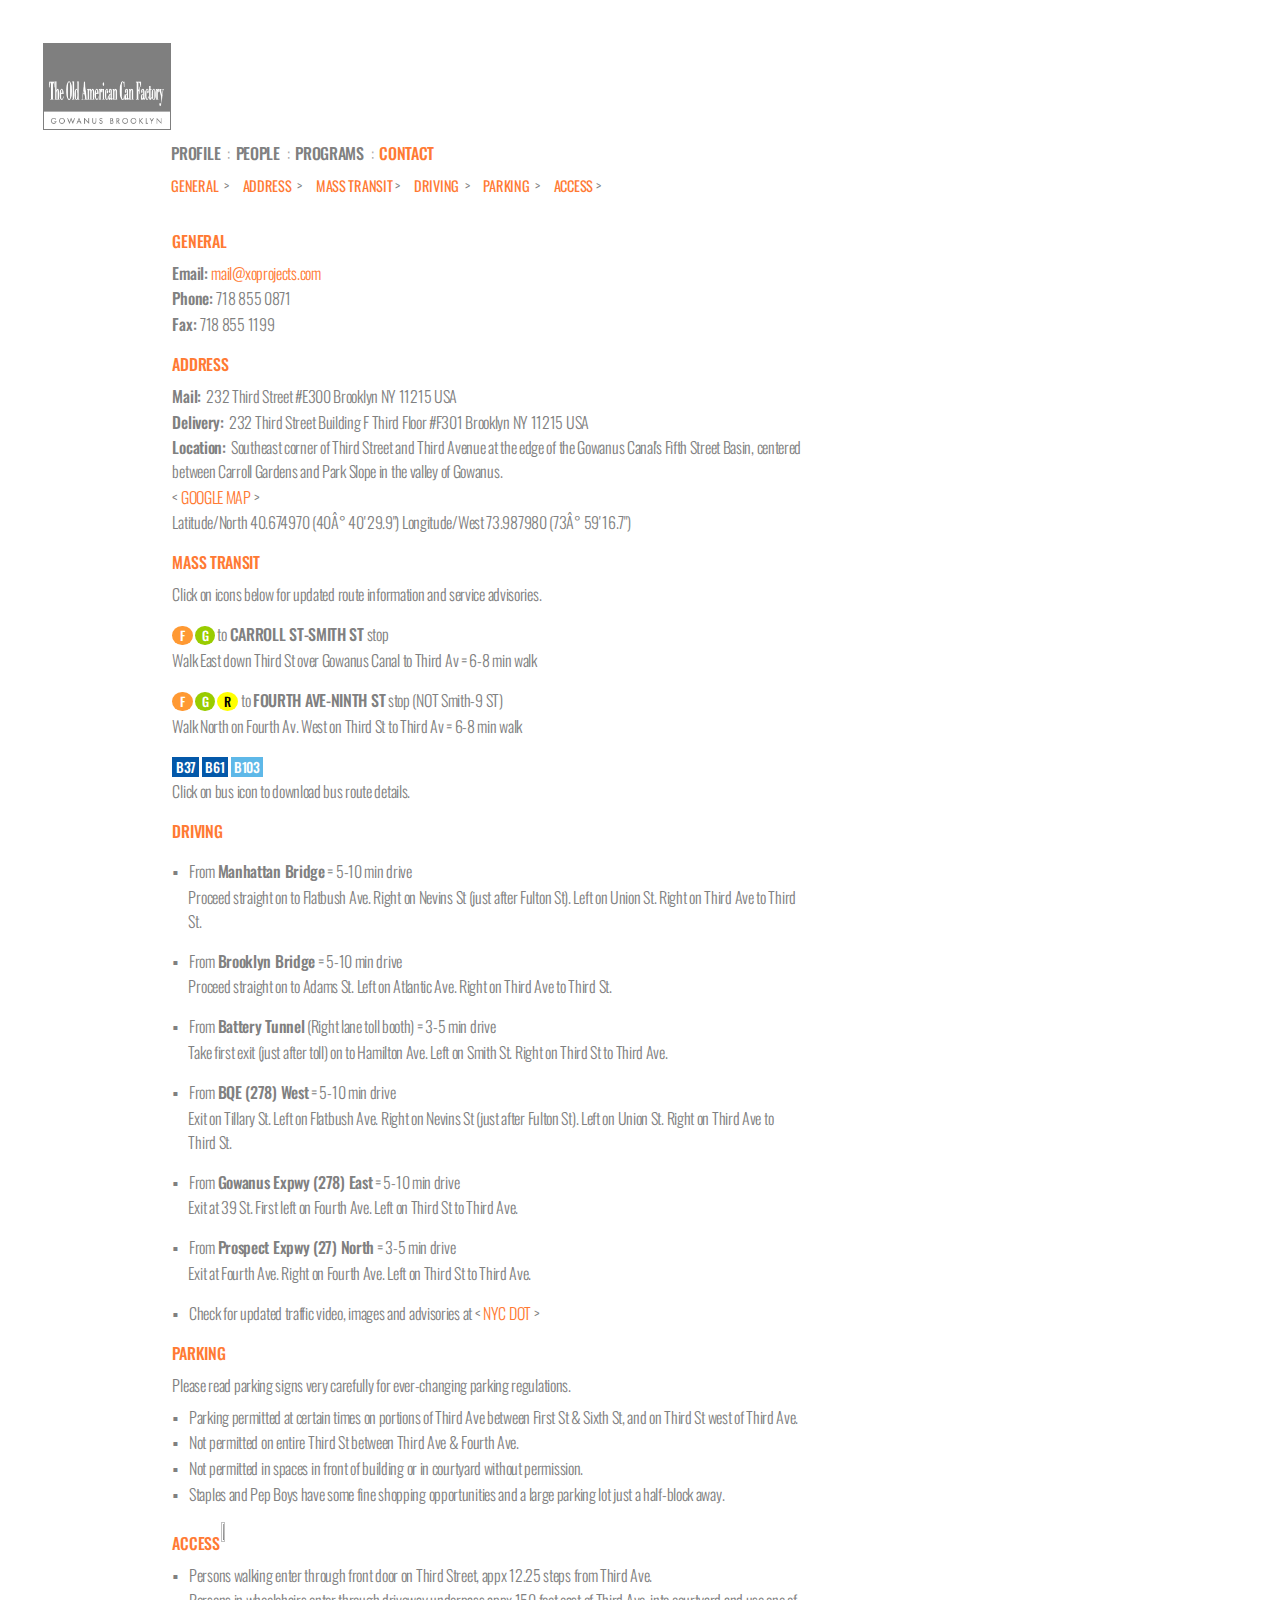
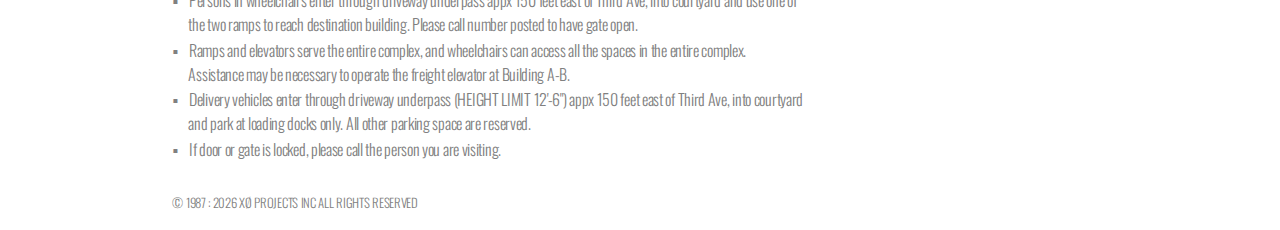
==== commit 3559365a: "Fifth" ====
--- a/contact.html
+++ b/contact.html
@@ -1,194 +1,214 @@
 <!doctype html>
-<html lang="en-US" xmlns:v="urn:schemas-microsoft-com:vml" xmlns:o="urn:schemas-microsoft-com:office:office" xmlns="http://www.w3.org/TR/REC-html40">
+<html lang="en-US" xmlns:v="urn:schemas-microsoft-com:vml" xmlns:o="urn:schemas-microsoft-com:office:office"
+	xmlns="http://www.w3.org/TR/REC-html40">
 
 <head>
-  <title>The Old American Can Factory</title>
-  <meta charset="utf-8 iso-8859-1">
-  <meta http-equiv="X-UA-Compatible" content="IE=edge">
-  <meta name="description" content="The Old American Can Factory is an historic, six-building, 130,000 sq ft industrial complex on the Gowanus Canal in Brooklyn.">
-  <meta name="keywords" content="xo projects, the old american can factory"/>
-  <meta name="viewport" content="width=device-width, initial-scale=1">
-  <!-- FAVICON -->
-  <link rel="manifest" href="/manifest.json">
-  
-  <!-- STYLE -->
-  <link href="https://fonts.googleapis.com/css?family=Oswald:200,300,400,500" rel="stylesheet">
-  <!-- <link rel="stylesheet" href="assets/stylesheet/style.css"> -->
-  <!-- <link rel="stylesheet" href="https://stackpath.bootstrapcdn.com/bootstrap/4.2.1/css/bootstrap.min.css" integrity="sha384-GJzZqFGwb1QTTN6wy59ffF1BuGJpLSa9DkKMp0DgiMDm4iYMj70gZWKYbI706tWS" crossorigin="anonymous">
-  <link rel="stylesheet" href="https://use.fontawesome.com/releases/v5.6.3/css/all.css" integrity="sha384-UHRtZLI+pbxtHCWp1t77Bi1L4ZtiqrqD80Kn4Z8NTSRyMA2Fd33n5dQ8lWUE00s/" crossorigin="anonymous">
-  <link rel="stylesheet" href="https://unpkg.com/bootstrap-table@1.14.2/dist/bootstrap-table.min.css"> -->
-  <link rel="stylesheet" type="text/css" href="assets/stylesheet/mainstyle.css">
+	<title>The Old American Can Factory</title>
+	<meta charset="utf-8 iso-8859-1">
+	<meta http-equiv="X-UA-Compatible" content="IE=edge">
+	<meta name="description"
+		content="The Old American Can Factory is an historic, six-building, 130,000 sq ft industrial complex on the Gowanus Canal in Brooklyn.">
+	<meta name="keywords" content="xo projects, the old american can factory" />
+	<meta name="viewport" content="width=device-width, initial-scale=1">
+	<!-- FAVICON -->
+	<link rel="manifest" href="/manifest.json">
+
+	<!-- STYLE -->
+
+	<!-- FONTS -->
+	<link rel="stylesheet" href="https://use.fontawesome.com/releases/v5.8.2/css/all.css"
+		integrity="sha384-oS3vJWv+0UjzBfQzYUhtDYW+Pj2yciDJxpsK1OYPAYjqT085Qq/1cq5FLXAZQ7Ay" crossorigin="anonymous">
+	<link href="https://fonts.googleapis.com/css?family=Oswald:200,300,400,500" rel="stylesheet">
+
+	<!-- BOOTSTRAP -->
+	<link rel="stylesheet" href="https://stackpath.bootstrapcdn.com/bootstrap/4.2.1/css/bootstrap.min.css"
+		integrity="sha384-GJzZqFGwb1QTTN6wy59ffF1BuGJpLSa9DkKMp0DgiMDm4iYMj70gZWKYbI706tWS" crossorigin="anonymous">
+	<link rel="stylesheet" href="https://use.fontawesome.com/releases/v5.6.3/css/all.css"
+		integrity="sha384-UHRtZLI+pbxtHCWp1t77Bi1L4ZtiqrqD80Kn4Z8NTSRyMA2Fd33n5dQ8lWUE00s/" crossorigin="anonymous">
+	<link rel="stylesheet" href="https://unpkg.com/bootstrap-table@1.14.2/dist/bootstrap-table.min.css">
+	<!-- CUSTOM -->
+	<link rel="stylesheet" type="text/css" href="assets/stylesheet/mainstyle.css">
 
 </head>
+
 <body id="contact">
-  <div class="header">
-    <div class="logo-wrapper"><a href="index.html"><img src="oac_logo.jpg" alt="The Old American Can Factory Logo" style="display: block;"></a> </div>
+	<div class="header">
+		<div class="logo-wrapper"><a href="index.html"><img src="oac_logo.jpg" alt="The Old American Can Factory Logo"
+					style="display: block;"></a> </div>
 		<div class="menu-wrapper">
-    <div class="menu"> 
-      <ul>
-        <li><a class="ml-0" href="index.html">PROFILE</a></li>
-        <li>: <a href="people.html">PEOPLE</a></li>  
-        <li>: <a href="programs.html">PROGRAMS</a></li>
-        <li>: <a class="active" href="contact.html">CONTACT</a></li>
-      </ul>
-		</div>
-		<ul class="directory">
-				<li><a  target="_self" href="#email">EMAIL/PHONE/FAX</a></li>
-				<li><a target="_self" href="#address">ADDRESS</a></li>
-				<li><a target="_self" href="#location">LOCATION</a></li>
-				<li><a target="_self" href="#transit">MASS TRANSIT</a></li> 
-				<li><a target="_self" href="#driving">DRIVING</a></li> 
-				<li><a target="_self" href="#parking">PARKING</a></li>
-				<li><a target="_self" href="#access">ACCESS</a></li>
+			<div class="menu">
+				<ul>
+					<li><a class="ml-0" href="index.html">PROFILE</a></li>
+					<li>: <a href="people.html">PEOPLE</a></li>
+					<li>: <a href="programs.html">PROGRAMS</a></li>
+					<li>: <a class="active" href="contact.html">CONTACT</a></li>
+				</ul>
+			</div>
+			<ul class="directory">
+				<li><a target="_self" data-scroll-to="#general" data-scroll-speed="700" data-scroll-offset="-200">GENERAL</a>
+				</li>
+				<li><a target="_self" data-scroll-to="#address" data-scroll-speed="700" data-scroll-offset="-140">ADDRESS</a>
+				</li>
+				<li><a target="_self" data-scroll-to="#transit" data-scroll-speed="700" data-scroll-offset="-140">MASS
+						TRANSIT</a></li>
+				<li><a target="_self" data-scroll-to="#driving" data-scroll-speed="700" data-scroll-offset="-140">DRIVING</a>
+				</li>
+				<li><a target="_self" data-scroll-to="#parking" data-scroll-speed="700" data-scroll-offset="-140">PARKING</a>
+				</li>
+				<li><a target="_self" data-scroll-to="#access" data-scroll-speed="700" data-scroll-offset="-100">ACCESS</a></li>
 			</ul>
 		</div>
-  </div>
-  <div class="container_custom" id="waypoint-trigger">
-	  <div class="wrapper">
-			
-			
-			<div class="connect">
-				<h2 id="email" class="bold">EMAIL/PHONE/FAX</h2>
+	</div>
+	<div class="container_custom" id="waypoint-trigger">
+		<div class="wrapper">
+			<div id="general" class="section-general">
+				<h2 id="general" class="bold">GENERAL</h2>
 				<p><span class="bold-text">Email: </span><a href="mailto:mail@xoprojects.com">mail@xoprojects.com</a> </p>
 				<p><span class="bold-text">Phone: </span>718 855 0871</p>
 				<p><span class="bold-text">Fax: </span>718 855 1199</p>
-		
-			</div>
-
-			<div id="address" class="address">
-				<h2  class="bold">ADDRESS</h2>				
-				<p class="mt-1"><span class="bold-text">Mail: </span> The Old American Can Factory 232 Third Street #E300 Brooklyn NY 11215 USA</p>
-				
-				<p ><span class="bold-text">Delivery: </span>The Old American Can Factory 232 Third Street Building F Third Floor #F301 Brooklyn NY 11215 USA</p>
-			</div>
-		
-			<div id="location" class="location">
-				<h2 >LOCATION</h2>
-				<p class="italic">Southeast corner of Third Street 
-					and Third Avenue at the edge of the Gowanus Canal's Fifth Street Basin, centered between Carroll Gardens and Park Slope in the valley of Gowanus, Brooklyn, NY.
+			</div>
+
+			<div id="address" class="section-address">
+				<h2 class="bold">ADDRESS</h2>
+				<p class="mt1"><span class="bold-text">Mail: </span>232 Third Street #E300 Brooklyn NY 11215 USA</p>
+				<p><span class="bold-text">Delivery: </span>232 Third Street Building F Third Floor #F301 Brooklyn NY 11215 USA
 				</p>
-	
-				<ul>
-					<li><a href="https://goo.gl/maps/gYgtMnL8Wg82" class="bold" style="color: #ff7a33;">Google Map</a></li>
-					<li>Latitude/North 40.674970 (40° 40' 29.9&quot;) Longitude/West 73.987980 (73° 59' 16.7&quot;)</li>
-					<li>UTM Zone 18&nbsp;&nbsp; <i>x</i> = 585532.1 meters&nbsp; <i>y</i> = 4502957.5 meters </li>
-					<li>Elevation +/- 16' ASL</li>
-					<li>Police Precinct 78, Brooklyn Ward 22, Community Board 6</li>
-					
-					<li>NYC Council District 38, NYC Electoral District 93, NYS Senate District 20, NYS Assembly District 52, US Congressional District 12</li>
-				
-				</ul>
-			</div>
-		
-		
-			<div id="transit" class="transit">
-				<h2 >MASS TRANSIT</h2>
-				<p class="italic">Click on icons below for updated route information and service advisories.</p>
-				
-				<ul>
-					
+				<p><span class="bold-text">Location: </span>Southeast corner of Third Street
+					and Third Avenue at the edge of the Gowanus Canal's Fifth Street Basin, centered between Carroll Gardens and
+					Park Slope in the valley of Gowanus.
+				</p>
+				<p>
+					< <a href="https://goo.gl/maps/gYgtMnL8Wg82" class="bold">GOOGLE MAP</a> >
+				</p>
+				<p>Latitude/North 40.674970 (40° 40' 29.9&quot;) Longitude/West 73.987980 (73° 59' 16.7&quot;)</p>
+			</div>
+
+			<div id="transit" class="section-transit">
+				<h2>MASS TRANSIT</h2>
+				<p>Click on icons below for updated route information and service advisories.</p>
+
+				<ul>
 					<li>
-						
-						<a href="http://web.mta.info/nyct/service/fline.htm" target="_blank"><span class="subway-icon" style="background-color: #ff9933; padding: 0 0.6em;">F</span></a>
-						<a href="http://web.mta.info/nyct/service/gline.htm" target="_blank"><span class="subway-icon" style="background-color: #99cc00; padding: 0 0.5em;">G</span></a>
+						<a href="http://web.mta.info/nyct/service/fline.htm" target="_blank"><span class="transit-icon subway-icon"
+								style="background-color: #ff9933; padding: 0 0.6em;">F</span></a>
+						<a href="http://web.mta.info/nyct/service/gline.htm" target="_blank"><span class="transit-icon subway-icon"
+								style="background-color: #99cc00; padding: 0 0.5em;">G</span></a>
 						to <span class="bold-text">CARROLL ST-SMITH ST</span> stop
 						<p class="italic">Walk East down Third St over Gowanus Canal to Third Av = 6-8 min walk</p>
 					</li>
 					<li>
-							<a href="http://web.mta.info/nyct/service/fline.htm" target="_blank"><span class="subway-icon" style="background-color: #ff9933; padding: 0 0.6em;">F</span></a>
-							<a href="http://web.mta.info/nyct/service/gline.htm" target="_blank"><span class="subway-icon" style="background-color: #99cc00; padding: 0 0.5em;">G</span></a>
-							<a href="http://web.mta.info/nyct/service/rline.htm" target="_blank"><span class="subway-icon" style="background-color: #ff0; padding: 0 0.55em; color: initial;">R</span></a>
-						  to <span class="bold-text">FOURTH AVE-NINTH ST</span> stop  (NOT Smith-9 ST)
-							<p class="italic">Walk North on Fourth Av. West on Third St to Third Av = 6-8 min walk</p>
+						<a href="http://web.mta.info/nyct/service/fline.htm" target="_blank"><span class="transit-icon subway-icon"
+								style="background-color: #ff9933; padding: 0 0.6em;">F</span></a>
+						<a href="http://web.mta.info/nyct/service/gline.htm" target="_blank"><span class="transit-icon subway-icon"
+								style="background-color: #99cc00; padding: 0 0.5em;">G</span></a>
+						<a href="http://web.mta.info/nyct/service/rline.htm" target="_blank"><span class="transit-icon subway-icon"
+								style="background-color: #ff0; padding: 0 0.55em; color: initial;">R</span></a>
+						to <span class="bold-text">FOURTH AVE-NINTH ST</span> stop (NOT Smith-9 ST)
+						<p class="italic">Walk North on Fourth Av. West on Third St to Third Av = 6-8 min walk</p>
 					</li>
 					<li>
-							<a href="https://new.mta.info/sites/default/files/2019-04/B37%20Fort%20Hamilton%20Boerum%20Hill%20via%20Third%20Ave.pdf" target="_blank"><span style="background-color: #0358a9; color: #fff">B37</span></a> 
-							<a href="https://new.mta.info/sites/default/files/2019-04/B61%20Van%20Brunt%20Street%20Columbia%20St%20Atlantic%20Ave.pdf" target="_blank"><span style="background-color: #0358a9;color: #fff">B61</span></a>
-							<a href="https://new.mta.info/sites/default/files/2019-04/B103%20Canarsie%20Downtown%20Brooklyn%20Limited.pdf" target="_blank"><span style="background-color: #5eb8e8;color: #fff">B103</span></a>
-							
-							<p class="italic">Click on bus icon to download bus route deatails. </p>
-					</li>
-				</ul>
-			</div>
-		
-			<div id="driving" class="driving">
+						<a href="https://new.mta.info/sites/default/files/2019-04/B37%20Fort%20Hamilton%20Boerum%20Hill%20via%20Third%20Ave.pdf"
+							target="_blank"><span class="transit-icon bus-icon" style="background-color: #0358a9;">B37</span></a>
+						<a href="https://new.mta.info/sites/default/files/2019-04/B61%20Van%20Brunt%20Street%20Columbia%20St%20Atlantic%20Ave.pdf"
+							target="_blank"><span class="transit-icon bus-icon" style="background-color: #0358a9;">B61</span></a>
+						<a href="https://new.mta.info/sites/default/files/2019-04/B103%20Canarsie%20Downtown%20Brooklyn%20Limited.pdf"
+							target="_blank"><span class="transit-icon bus-icon" style="background-color: #5eb8e8;">B103</span></a>
+
+						<p class="italic">Click on bus icon to download bus route details. </p>
+					</li>
+				</ul>
+			</div>
+
+			<div id="driving" class="section-driving">
 				<h2 class="bold">DRIVING</h2>
 				<ul>
-					<li>From <span class="bold-text">Manhattan Bridge</span>  = 5-10 min drive
-						<p class="italic">Proceed straight on to Flatbush Ave. Right on Nevins St (just after Fulton St). Left on Union St. Right on Third Ave to Third St.</p>
-					</li>
-					<li>From <span class="bold-text">Brooklyn Bridge</span>  = 5-10 min drive
-						<p class="italic">Proceed straight on to Adams St. Left on Atlantic Ave. Right on Third Ave to Third St.</p>
-					</li>
-					<li>From <span class="bold-text">Battery Tunnel</span> (Right lane toll booth)  = 3-5 min drive
-						<p class="italic">Take first exit (just after toll) on to Hamilton Ave. Left on Smith St. Right on Third St to Third Ave.</p>
-					</li>
-					<li>From <span class="bold-text">BQE (278) West</span>   = 5-10 min drive
-						<p class="italic">Exit on Tillary St. Left on Flatbush Ave. Right on Nevins St (just after Fulton St). Left on Union St. Right on Third Ave to Third St.</p>
-					</li>
-					<li>From <span class="bold-text">Gowanus Expwy (278) East</span>  = 5-10 min drive
-						<p class="italic">Exit at 39 St. First left on Fourth Ave. Left on Third St to Third Ave.</p>
-					</li>
-					<li>From <span class="bold-text">Prospect Expwy (27) North</span>  = 3-5 min drive
-						<p class="italic">Exit at Fourth Ave. Right on Fourth Ave. Left on Third St to Third Ave.</p>
-					</li>
-				</ul>	
-	
-				<p>Check for updated traffic video, images and advisories at < <a href="https://511ny.org/list/events/traffic?start=0&length=25&filters%5B0%5D%5Bi%5D=1&filters%5B0%5D%5Bs%5D=New%20York%20City%20Area&order%5Bi%5D=7&order%5Bdir%5D=desc"> NYC DOT </a> > </p>	
-			</div>
-
-		
-			<div id="parking" class="parking">
+					<li>From <span class="bold-text">Manhattan Bridge</span> = 5-10 min drive
+						<p>Proceed straight on to Flatbush Ave. Right on Nevins St (just after Fulton St). Left on Union St. Right
+							on Third Ave to Third St.</p>
+					</li>
+					<li>From <span class="bold-text">Brooklyn Bridge</span> = 5-10 min drive
+						<p>Proceed straight on to Adams St. Left on Atlantic Ave. Right on Third Ave to Third St.</p>
+					</li>
+					<li>From <span class="bold-text">Battery Tunnel</span> (Right lane toll booth) = 3-5 min drive
+						<p>Take first exit (just after toll) on to Hamilton Ave. Left on Smith St. Right on Third St to Third Ave.
+						</p>
+					</li>
+					<li>From <span class="bold-text">BQE (278) West</span> = 5-10 min drive
+						<p>Exit on Tillary St. Left on Flatbush Ave. Right on Nevins St (just after Fulton St). Left on Union St.
+							Right on Third Ave to Third St.</p>
+					</li>
+					<li>From <span class="bold-text">Gowanus Expwy (278) East</span> = 5-10 min drive
+						<p>Exit at 39 St. First left on Fourth Ave. Left on Third St to Third Ave.</p>
+					</li>
+					<li>From <span class="bold-text">Prospect Expwy (27) North</span> = 3-5 min drive
+						<p>Exit at Fourth Ave. Right on Fourth Ave. Left on Third St to Third Ave.</p>
+					</li>
+					<li>Check for updated traffic video, images and advisories at < <a
+							href="https://511ny.org/list/events/traffic?start=0&length=25&filters%5B0%5D%5Bi%5D=1&filters%5B0%5D%5Bs%5D=New%20York%20City%20Area&order%5Bi%5D=7&order%5Bdir%5D=desc">
+							NYC DOT </a> ></li>
+				</ul>
+			</div>
+
+			<div id="parking" class="section-parking">
 				<h2 class="bold">PARKING</h2>
 				<p class="italic mb-05">Please read parking signs very carefully for ever-changing parking regulations.</p>
-				
-				<ul>
-					<li>Parking permitted at certain times on portions of Third Ave between First St & Sixth St, and on Third St west of Third Ave.</li>
+
+				<ul>
+					<li>Parking permitted at certain times on portions of Third Ave between First St & Sixth St, and on Third St
+						west of Third Ave.</li>
 					<li>Not permitted on entire Third St between Third Ave & Fourth Ave.</li>
 					<li>Not permitted in spaces in front of building or in courtyard without permission.</li>
-					<li>Staples and Pep Boys have some fine shopping opportunities and a large parking lot just a half-block away.</li>
-				</ul>
-			</div>
-
-		
-			<div id="access" class="access">
-				<h2 class="bold">ACCESS<img border="0" src="contact_files/hcap1.gif" width="40" height="40" align="absbottom"></h2>
-	
+					<li>Staples and Pep Boys have some fine shopping opportunities and a large parking lot just a half-block away.
+					</li>
+				</ul>
+			</div>
+
+			<div id="access" class="section-access">
+				<h2 class="bold">ACCESS<img src="contact_files/hcap1.gif" width="40" height="40">
+				</h2>
+
 				<ul>
 					<li>Persons walking enter through front door on Third Street, appx 12.25 steps from Third Ave.</li>
-	
-					<li>Persons in wheelchairs enter through driveway underpass appx 150 feet east of Third Ave, into courtyard and use one of the two ramps to reach destination building. Please call number posted to have gate open.</li>
-	
-					<li>Ramps and elevators serve the entire complex, and wheelchairs can access all the spaces in the entire complex. Assistance may be necessary to operate the freight elevator at Building A-B.</li>
-	
-					<li>Delivery vehicles enter through driveway underpass <span class="red">(HEIGHT LIMIT 12'-6")</span> appx 150 feet east of Third Ave, into courtyard and park at loading docks only. All other parking space are reserved.</li>
-	
+
+					<li>Persons in wheelchairs enter through driveway underpass appx 150 feet east of Third Ave, into courtyard
+						and use one of the two ramps to reach destination building. Please call number posted to have gate open.
+					</li>
+
+					<li>Ramps and elevators serve the entire complex, and wheelchairs can access all the spaces in the entire
+						complex. Assistance may be necessary to operate the freight elevator at Building A-B.</li>
+
+					<li>Delivery vehicles enter through driveway underpass <span class="red">(HEIGHT LIMIT 12'-6")</span> appx 150
+						feet east of Third Ave, into courtyard and park at loading docks only. All other parking space are reserved.
+					</li>
+
 					<li>If door or gate is locked, please call the person you are visiting.</li>
-	
-				</ul>
-			</div>
-
-	
-			<!-- <div class="border"></div> -->
-	    </div>
-    </div>
-		
+				</ul>
+			</div>
+		</div>
+	</div>
+
 	<div class="footer">
 		<div class="info-wrapper">
-			<p class="mt-1">&#169; <script type="text/javascript">
-					document.write("1987 : "+ new Date().getFullYear());
-					</script> <span class="text-bold">X&#216; PROJECTS INC</span> ALL RIGHTS RESERVED</p>
-			</div>
-	</div> 
+			<p class="mt1">&#169;
+				<script type="text/javascript">
+					document.write("1987 : " + new Date().getFullYear());
+				</script> <span class="text-bold">X&#216; PROJECTS INC</span> ALL RIGHTS RESERVED</p>
+		</div>
+	</div>
 	<!-- SCRIPTS -->
-	<script src="https://code.jquery.com/jquery-3.3.1.min.js" integrity="sha256-FgpCb/KJQlLNfOu91ta32o/NMZxltwRo8QtmkMRdAu8=" crossorigin="anonymous"></script>
-	<script src="https://cdnjs.cloudflare.com/ajax/libs/popper.js/1.14.6/umd/popper.min.js" integrity="sha384-wHAiFfRlMFy6i5SRaxvfOCifBUQy1xHdJ/yoi7FRNXMRBu5WHdZYu1hA6ZOblgut" crossorigin="anonymous"></script>
-	<script src="https://stackpath.bootstrapcdn.com/bootstrap/4.2.1/js/bootstrap.min.js" integrity="sha384-B0UglyR+jN6CkvvICOB2joaf5I4l3gm9GU6Hc1og6Ls7i6U/mkkaduKaBhlAXv9k" crossorigin="anonymous"></script>
+	<script src="https://code.jquery.com/jquery-3.3.1.min.js"
+		integrity="sha256-FgpCb/KJQlLNfOu91ta32o/NMZxltwRo8QtmkMRdAu8=" crossorigin="anonymous"></script>
+	<script src="https://cdnjs.cloudflare.com/ajax/libs/popper.js/1.14.6/umd/popper.min.js"
+		integrity="sha384-wHAiFfRlMFy6i5SRaxvfOCifBUQy1xHdJ/yoi7FRNXMRBu5WHdZYu1hA6ZOblgut"
+		crossorigin="anonymous"></script>
+	<script src="https://stackpath.bootstrapcdn.com/bootstrap/4.2.1/js/bootstrap.min.js"
+		integrity="sha384-B0UglyR+jN6CkvvICOB2joaf5I4l3gm9GU6Hc1og6Ls7i6U/mkkaduKaBhlAXv9k"
+		crossorigin="anonymous"></script>
 	<script src="https://unpkg.com/bootstrap-table@1.14.2/dist/bootstrap-table.min.js"></script>
 
-  <script src="assets/plugins/waypoints/imakewebthings-waypoints-34d9f6d/lib/jquery.waypoints.min.js"></script>
+	<script src="assets/plugins/jquery.waypoints.min.js"></script>
 	<script src="assets/plugins/script.js"></script>
-	
+
 </body>
-</html>
-		
+
+</html>--- a/assets/stylesheet/mainstyle.css
+++ b/assets/stylesheet/mainstyle.css
@@ -1,71 +1,139 @@
-.table-bordered, .table-bordered td, .table-bordered th, .table thead th {
+#people .header.sticky {
+  padding-left: 2.3em; }
+#people .container_custom {
+  width: 45em; }
+
+.table-bordered,
+.table-bordered td,
+.table-bordered th,
+.table thead th {
   border: 0; }
 
 .table-hover tbody tr:hover {
   background-color: initial; }
 
-.th-inner, td {
+.th-inner,
+td {
   font-family: "Oswald", sans-serif;
   font-size: 1em;
   color: #808080;
-  letter-spacing: -0.3px;
+  letter-spacing: -.3px;
   line-height: 1.5; }
 
-.th-inner {
-  font-weight: 400; }
-
-td {
-  font-weight: 300; }
-
-#people .container_custom {
-  width: 45em; }
-  #people .container_custom .people-wrapper {
-    display: grid;
-    grid-template-columns: 30% 35% 40%; }
-    #people .container_custom .people-wrapper ul {
-      margin-top: 0.1em; }
-      #people .container_custom .people-wrapper ul li {
-        font-weight: 300; }
-    #people .container_custom .people-wrapper .names li {
-      font-weight: 500; }
+.bootstrap-table .fixed-table-container .table th,
+.bootstrap-table .fixed-table-container .table td {
+  font-weight: 300;
+  padding-left: 0;
+  padding-top: .15em;
+  padding-bottom: .15em; }
+
+.bootstrap-table .fixed-table-toolbar .search.float-right {
+  float: left !important;
+  width: 30%; }
+  .bootstrap-table .fixed-table-toolbar .search.float-right .form-control {
+    font-weight: 300; }
+    .bootstrap-table .fixed-table-toolbar .search.float-right .form-control:focus {
+      border-color: #ff7a33;
+      box-shadow: 0 0 0 0.2rem rgba(255, 130, 61, 0.55); }
+
+.bootstrap-table .fixed-table-container .table thead th .th-inner {
+  font-weight: 400;
+  padding-left: 0;
+  color: #ff7a33;
+  text-transform: uppercase; }
+.bootstrap-table .fixed-table-container .table thead th .both,
+.bootstrap-table .fixed-table-container .table thead th .asc,
+.bootstrap-table .fixed-table-container .table thead th .desc {
+  background-image: none; }
+.bootstrap-table .fixed-table-container .table thead th .both {
+  display: flex; }
+  .bootstrap-table .fixed-table-container .table thead th .both:before, .bootstrap-table .fixed-table-container .table thead th .both:after {
+    font-family: "Font Awesome 5 Free";
+    font-weight: 900;
+    color: #c8c8c8;
+    position: absolute;
+    margin-left: -1em; }
+  .bootstrap-table .fixed-table-container .table thead th .both:before {
+    content: "\f0d8";
+    margin-top: -5px; }
+  .bootstrap-table .fixed-table-container .table thead th .both:after {
+    content: "\f0d7";
+    margin-top: 3px; }
+  .bootstrap-table .fixed-table-container .table thead th .both.asc:after {
+    font-family: "Font Awesome 5 Free";
+    font-weight: 900;
+    content: "\f0d8";
+    color: #ff7a33;
+    position: absolute;
+    margin-top: -5px;
+    margin-left: -1em; }
+  .bootstrap-table .fixed-table-container .table thead th .both.desc:after {
+    font-family: "Font Awesome 5 Free";
+    font-weight: 900;
+    content: "\f0d7";
+    color: #ff7a33;
+    position: absolute;
+    margin-top: 3px;
+    margin-left: -1em; }
 
 #contact p {
   font-weight: 300;
   margin-bottom: 0.1em;
   margin-top: 0.1em; }
-#contact .container_custom img {
-  width: 3%; }
-#contact .connect p:last-of-type {
+#contact .container_custom a {
+  color: #ff7a33; }
+
+.section-general p:last-of-type {
   margin-bottom: 1rem; }
-#contact .parking ul li, #contact .access ul li, #contact .driving ul li {
+
+.section-parking ul li,
+.section-access ul li,
+.section-driving ul li {
   display: list-item;
   margin-left: 1em; }
-  #contact .parking ul li:before, #contact .access ul li:before, #contact .driving ul li:before {
-    content: '\25AA';
+  .section-parking ul li:before,
+  .section-access ul li:before,
+  .section-driving ul li:before {
+    content: "\25AA";
     padding-right: 0.7em;
     margin-left: -1em; }
-#contact .location ul li, #contact .parking ul li, #contact .access ul li {
+
+.section-location ul li,
+.section-parking ul li,
+.section-access ul li {
   font-weight: 300; }
-#contact .transit ul li, #contact .driving ul li {
+
+.section-transit ul li,
+.section-driving ul li {
   margin-bottom: 0.5em;
   margin-top: 1em; }
-#contact .address .bold-text {
+
+.section-address .bold-text {
   margin-right: 0.1em; }
-#contact .transit a:hover {
+
+.section-transit a:hover {
   text-decoration: none; }
-#contact .transit .subway-icon {
-  border-radius: 50%;
+.section-transit .transit-icon {
   color: white;
-  display: inline;
-  padding: 0 0.3em;
-  font-size: 0.8em; }
-#contact .access img {
+  font-weight: 500; }
+  .section-transit .transit-icon.subway-icon {
+    border-radius: 50%;
+    display: inline;
+    padding: 0 0.3em;
+    font-size: 0.8em; }
+  .section-transit .transit-icon.bus-icon {
+    font-size: 0.85em;
+    padding: 0 0.25em; }
+
+.section-access img {
   width: 5%;
-  margin-left: 0.1em; }
+  margin-left: 0.1em;
+  vertical-align: bottom; }
 
 .program-wrapper p {
   font-weight: 300;
-  margin-top: 0.1em; }
+  margin-top: 0.1em;
+  margin-bottom: 0.1em; }
   .program-wrapper p a {
     color: #ff7a33; }
 
@@ -97,11 +165,13 @@
   height: auto; }
 
 body {
-  font-size: 1.15em;
+  font-size: 1em;
   color: #808080;
   font-family: "Oswald", sans-serif; }
 
-p, li, a {
+p,
+li,
+a {
   font-family: "Oswald", sans-serif;
   font-size: 1em;
   color: #808080;
@@ -109,7 +179,9 @@
   line-height: 1.5;
   font-weight: 300; }
 
-h1, h2, h3 {
+h1,
+h2,
+h3 {
   font-family: "Oswald", sans-serif;
   font-size: 1em;
   color: #ff7a33;
@@ -150,7 +222,7 @@
   vertical-align: super;
   font-size: 0.6em; }
 
-.mt-1 {
+.mt1 {
   margin-top: 0.1em;
   margin-bottom: 0; }
 
@@ -163,10 +235,14 @@
 .ml-0 {
   margin-left: 0 !important; }
 
+.ml1 {
+  margin-left: 1em; }
+
 .top a {
   color: #ff7a33; }
 
-.container_custom, .info-wrapper {
+.container_custom,
+.info-wrapper {
   width: 39.424em;
   margin-left: 10.28em; }
 
@@ -181,13 +257,21 @@
   background-color: #fff;
   width: 100%;
   top: 0;
-  left: 0; }
+  left: 0;
+  z-index: 1; }
   .header.sticky {
     box-shadow: 0px -6px 17px 0px #8080807d;
     position: fixed;
     margin: 0;
     display: flex;
-    padding-top: 1.71em; }
+    padding-top: 1.71em;
+    padding-left: 2.1em; }
+    .header.sticky img {
+      width: 80%; }
+    .header.sticky .menu-wrapper.aligned {
+      margin-left: 0; }
+    .header.sticky .menu-wrapper .directory {
+      margin-bottom: 0.25em; }
   .header .logo-wrapper {
     width: 8em;
     margin-bottom: 0.7em; }
@@ -209,7 +293,7 @@
         margin-top: 9px; }
         .header .menu-wrapper .menu ul li {
           font-size: 1em;
-          color: #A6A6A6;
+          color: #a6a6a6;
           display: inline; }
     .header .menu-wrapper .directory {
       text-transform: uppercase;
@@ -217,14 +301,18 @@
       margin-top: 0.5em; }
       .header .menu-wrapper .directory li {
         display: inline;
-        margin-right: 10px; }
+        margin-right: 10px;
+        font-size: 0.95em; }
         .header .menu-wrapper .directory li:after {
           content: "\3E";
           margin-left: 3px; }
         .header .menu-wrapper .directory li a {
           color: #ff7a33;
           font-size: 0.95em;
-          font-weight: 400; }
+          font-weight: 400;
+          cursor: pointer; }
+          .header .menu-wrapper .directory li a:hover {
+            text-decoration: underline; }
 
 .text-body p {
   color: #ff7a33;
@@ -245,7 +333,8 @@
     font-size: 0.8em; }
 
 @media all and (max-width: 900px) {
-  #people .container_custom, #people .info-wrapper {
+  #people .container_custom,
+  #people .info-wrapper {
     width: 100%;
     padding-left: 0; }
   #people .container_custom .people-wrapper {
@@ -262,7 +351,8 @@
     margin-left: 0.9em;
     margin-right: 0.9em; }
 
-  .container_custom, .info-wrapper {
+  .container_custom,
+  .info-wrapper {
     width: 100%;
     padding-left: 0; }
 
@@ -277,16 +367,19 @@
     .header .menu a:first-child {
       margin-left: 0; }
 
-  #people p, #people li {
+  #people p,
+  #people li {
     font-size: 80%; } }
 @media all and (max-width: 580px) {
-  p, li {
+  p,
+  li {
     font-size: 84%; }
 
   .logo-wrapper {
     width: 7em; }
 
-  .container_custom, .info-wrapper {
+  .container_custom,
+  .info-wrapper {
     padding-left: 0; }
 
   .header .menu {
@@ -297,7 +390,8 @@
   .logo-text-wrapper {
     padding-left: 0; }
 
-  #people p, #people li {
+  #people p,
+  #people li {
     font-size: 74%; } }
 @media all and (max-width: 490px) {
   .info-wrapper p span {
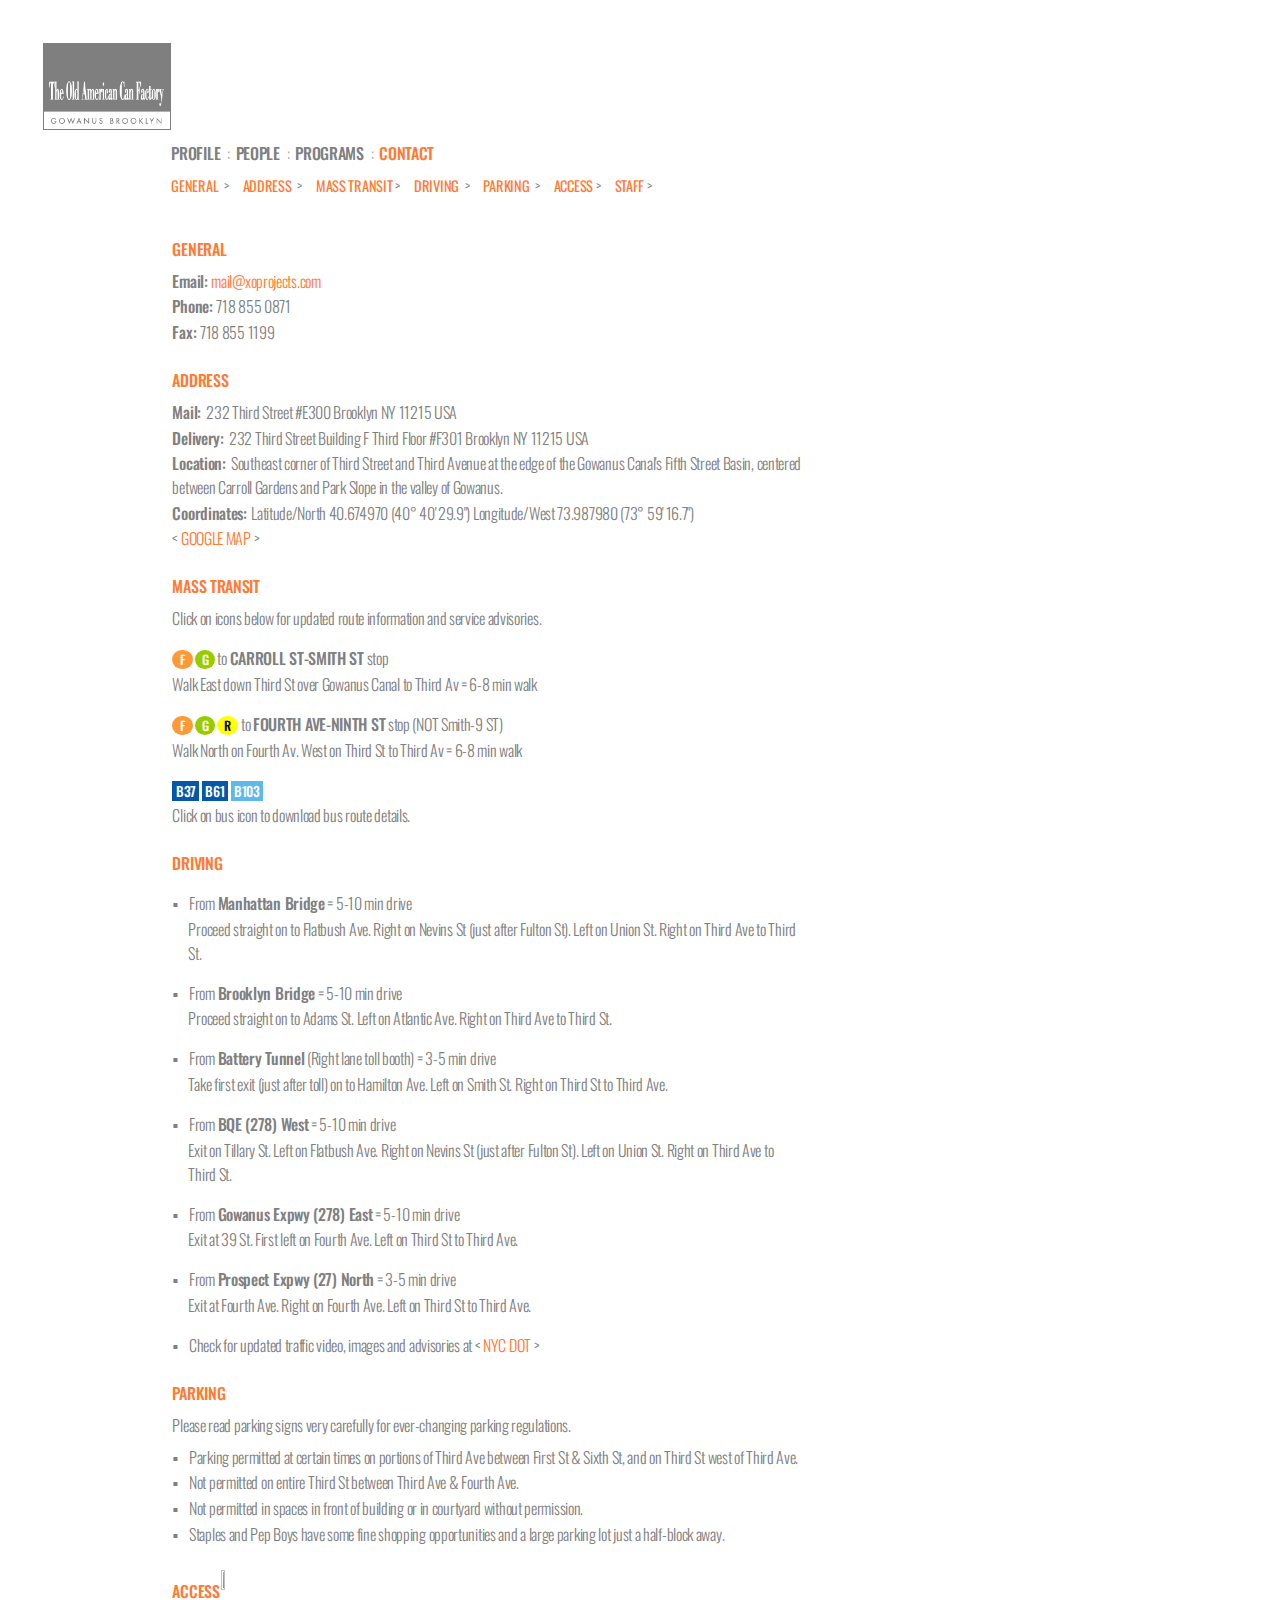
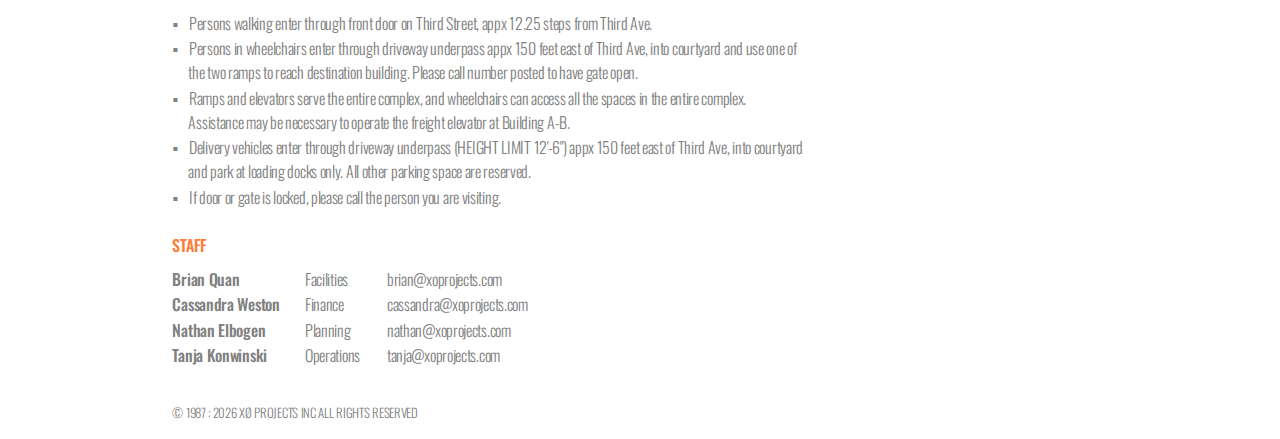
==== commit 15d80efc: "Seventh" ====
--- a/contact.html
+++ b/contact.html
@@ -45,17 +45,25 @@
 				</ul>
 			</div>
 			<ul class="directory">
-				<li><a target="_self" data-scroll-to="#general" data-scroll-speed="700" data-scroll-offset="-200">GENERAL</a>
-				</li>
-				<li><a target="_self" data-scroll-to="#address" data-scroll-speed="700" data-scroll-offset="-140">ADDRESS</a>
+				<li><a target="_self" data-scroll-to="#general" data-scroll-speed="700"
+						data-scroll-offset="-200">GENERAL</a>
+				</li>
+				<li><a target="_self" data-scroll-to="#address" data-scroll-speed="700"
+						data-scroll-offset="-140">ADDRESS</a>
 				</li>
 				<li><a target="_self" data-scroll-to="#transit" data-scroll-speed="700" data-scroll-offset="-140">MASS
 						TRANSIT</a></li>
-				<li><a target="_self" data-scroll-to="#driving" data-scroll-speed="700" data-scroll-offset="-140">DRIVING</a>
-				</li>
-				<li><a target="_self" data-scroll-to="#parking" data-scroll-speed="700" data-scroll-offset="-140">PARKING</a>
-				</li>
-				<li><a target="_self" data-scroll-to="#access" data-scroll-speed="700" data-scroll-offset="-100">ACCESS</a></li>
+				<li><a target="_self" data-scroll-to="#driving" data-scroll-speed="700"
+						data-scroll-offset="-140">DRIVING</a>
+				</li>
+				<li><a target="_self" data-scroll-to="#parking" data-scroll-speed="700"
+						data-scroll-offset="-140">PARKING</a>
+				</li>
+				<li><a target="_self" data-scroll-to="#access" data-scroll-speed="700"
+						data-scroll-offset="-100">ACCESS</a></li>
+
+				<li><a target="_self" data-scroll-to="#staff" data-scroll-speed="700"
+						data-scroll-offset="-100">STAFF</a></li>
 			</ul>
 		</div>
 	</div>
@@ -63,7 +71,8 @@
 		<div class="wrapper">
 			<div id="general" class="section-general">
 				<h2 id="general" class="bold">GENERAL</h2>
-				<p><span class="bold-text">Email: </span><a href="mailto:mail@xoprojects.com">mail@xoprojects.com</a> </p>
+				<p><span class="bold-text">Email: </span><a href="mailto:mail@xoprojects.com">mail@xoprojects.com</a>
+				</p>
 				<p><span class="bold-text">Phone: </span>718 855 0871</p>
 				<p><span class="bold-text">Fax: </span>718 855 1199</p>
 			</div>
@@ -71,16 +80,19 @@
 			<div id="address" class="section-address">
 				<h2 class="bold">ADDRESS</h2>
 				<p class="mt1"><span class="bold-text">Mail: </span>232 Third Street #E300 Brooklyn NY 11215 USA</p>
-				<p><span class="bold-text">Delivery: </span>232 Third Street Building F Third Floor #F301 Brooklyn NY 11215 USA
+				<p><span class="bold-text">Delivery: </span>232 Third Street Building F Third Floor #F301 Brooklyn NY
+					11215 USA
 				</p>
 				<p><span class="bold-text">Location: </span>Southeast corner of Third Street
-					and Third Avenue at the edge of the Gowanus Canal's Fifth Street Basin, centered between Carroll Gardens and
+					and Third Avenue at the edge of the Gowanus Canal's Fifth Street Basin, centered between Carroll
+					Gardens and
 					Park Slope in the valley of Gowanus.
 				</p>
+				<p><span class="bold-text">Coordinates:</span> Latitude/North 40.674970 (40&#176; 40' 29.9&quot;)
+					Longitude/West 73.987980 (73&#176; 59' 16.7&quot;)</p>
 				<p>
 					< <a href="https://goo.gl/maps/gYgtMnL8Wg82" class="bold">GOOGLE MAP</a> >
 				</p>
-				<p>Latitude/North 40.674970 (40° 40' 29.9&quot;) Longitude/West 73.987980 (73° 59' 16.7&quot;)</p>
 			</div>
 
 			<div id="transit" class="section-transit">
@@ -89,30 +101,38 @@
 
 				<ul>
 					<li>
-						<a href="http://web.mta.info/nyct/service/fline.htm" target="_blank"><span class="transit-icon subway-icon"
+						<a href="http://web.mta.info/nyct/service/fline.htm" target="_blank"><span
+								class="transit-icon subway-icon"
 								style="background-color: #ff9933; padding: 0 0.6em;">F</span></a>
-						<a href="http://web.mta.info/nyct/service/gline.htm" target="_blank"><span class="transit-icon subway-icon"
+						<a href="http://web.mta.info/nyct/service/gline.htm" target="_blank"><span
+								class="transit-icon subway-icon"
 								style="background-color: #99cc00; padding: 0 0.5em;">G</span></a>
 						to <span class="bold-text">CARROLL ST-SMITH ST</span> stop
 						<p class="italic">Walk East down Third St over Gowanus Canal to Third Av = 6-8 min walk</p>
 					</li>
 					<li>
-						<a href="http://web.mta.info/nyct/service/fline.htm" target="_blank"><span class="transit-icon subway-icon"
+						<a href="http://web.mta.info/nyct/service/fline.htm" target="_blank"><span
+								class="transit-icon subway-icon"
 								style="background-color: #ff9933; padding: 0 0.6em;">F</span></a>
-						<a href="http://web.mta.info/nyct/service/gline.htm" target="_blank"><span class="transit-icon subway-icon"
+						<a href="http://web.mta.info/nyct/service/gline.htm" target="_blank"><span
+								class="transit-icon subway-icon"
 								style="background-color: #99cc00; padding: 0 0.5em;">G</span></a>
-						<a href="http://web.mta.info/nyct/service/rline.htm" target="_blank"><span class="transit-icon subway-icon"
+						<a href="http://web.mta.info/nyct/service/rline.htm" target="_blank"><span
+								class="transit-icon subway-icon"
 								style="background-color: #ff0; padding: 0 0.55em; color: initial;">R</span></a>
 						to <span class="bold-text">FOURTH AVE-NINTH ST</span> stop (NOT Smith-9 ST)
 						<p class="italic">Walk North on Fourth Av. West on Third St to Third Av = 6-8 min walk</p>
 					</li>
 					<li>
 						<a href="https://new.mta.info/sites/default/files/2019-04/B37%20Fort%20Hamilton%20Boerum%20Hill%20via%20Third%20Ave.pdf"
-							target="_blank"><span class="transit-icon bus-icon" style="background-color: #0358a9;">B37</span></a>
+							target="_blank"><span class="transit-icon bus-icon"
+								style="background-color: #0358a9;">B37</span></a>
 						<a href="https://new.mta.info/sites/default/files/2019-04/B61%20Van%20Brunt%20Street%20Columbia%20St%20Atlantic%20Ave.pdf"
-							target="_blank"><span class="transit-icon bus-icon" style="background-color: #0358a9;">B61</span></a>
+							target="_blank"><span class="transit-icon bus-icon"
+								style="background-color: #0358a9;">B61</span></a>
 						<a href="https://new.mta.info/sites/default/files/2019-04/B103%20Canarsie%20Downtown%20Brooklyn%20Limited.pdf"
-							target="_blank"><span class="transit-icon bus-icon" style="background-color: #5eb8e8;">B103</span></a>
+							target="_blank"><span class="transit-icon bus-icon"
+								style="background-color: #5eb8e8;">B103</span></a>
 
 						<p class="italic">Click on bus icon to download bus route details. </p>
 					</li>
@@ -123,18 +143,21 @@
 				<h2 class="bold">DRIVING</h2>
 				<ul>
 					<li>From <span class="bold-text">Manhattan Bridge</span> = 5-10 min drive
-						<p>Proceed straight on to Flatbush Ave. Right on Nevins St (just after Fulton St). Left on Union St. Right
+						<p>Proceed straight on to Flatbush Ave. Right on Nevins St (just after Fulton St). Left on Union
+							St. Right
 							on Third Ave to Third St.</p>
 					</li>
 					<li>From <span class="bold-text">Brooklyn Bridge</span> = 5-10 min drive
 						<p>Proceed straight on to Adams St. Left on Atlantic Ave. Right on Third Ave to Third St.</p>
 					</li>
 					<li>From <span class="bold-text">Battery Tunnel</span> (Right lane toll booth) = 3-5 min drive
-						<p>Take first exit (just after toll) on to Hamilton Ave. Left on Smith St. Right on Third St to Third Ave.
+						<p>Take first exit (just after toll) on to Hamilton Ave. Left on Smith St. Right on Third St to
+							Third Ave.
 						</p>
 					</li>
 					<li>From <span class="bold-text">BQE (278) West</span> = 5-10 min drive
-						<p>Exit on Tillary St. Left on Flatbush Ave. Right on Nevins St (just after Fulton St). Left on Union St.
+						<p>Exit on Tillary St. Left on Flatbush Ave. Right on Nevins St (just after Fulton St). Left on
+							Union St.
 							Right on Third Ave to Third St.</p>
 					</li>
 					<li>From <span class="bold-text">Gowanus Expwy (278) East</span> = 5-10 min drive
@@ -151,14 +174,17 @@
 
 			<div id="parking" class="section-parking">
 				<h2 class="bold">PARKING</h2>
-				<p class="italic mb-05">Please read parking signs very carefully for ever-changing parking regulations.</p>
-
-				<ul>
-					<li>Parking permitted at certain times on portions of Third Ave between First St & Sixth St, and on Third St
+				<p class="italic mb-05">Please read parking signs very carefully for ever-changing parking regulations.
+				</p>
+
+				<ul>
+					<li>Parking permitted at certain times on portions of Third Ave between First St & Sixth St, and on
+						Third St
 						west of Third Ave.</li>
 					<li>Not permitted on entire Third St between Third Ave & Fourth Ave.</li>
 					<li>Not permitted in spaces in front of building or in courtyard without permission.</li>
-					<li>Staples and Pep Boys have some fine shopping opportunities and a large parking lot just a half-block away.
+					<li>Staples and Pep Boys have some fine shopping opportunities and a large parking lot just a
+						half-block away.
 					</li>
 				</ul>
 			</div>
@@ -170,19 +196,53 @@
 				<ul>
 					<li>Persons walking enter through front door on Third Street, appx 12.25 steps from Third Ave.</li>
 
-					<li>Persons in wheelchairs enter through driveway underpass appx 150 feet east of Third Ave, into courtyard
-						and use one of the two ramps to reach destination building. Please call number posted to have gate open.
-					</li>
-
-					<li>Ramps and elevators serve the entire complex, and wheelchairs can access all the spaces in the entire
+					<li>Persons in wheelchairs enter through driveway underpass appx 150 feet east of Third Ave, into
+						courtyard
+						and use one of the two ramps to reach destination building. Please call number posted to have
+						gate open.
+					</li>
+
+					<li>Ramps and elevators serve the entire complex, and wheelchairs can access all the spaces in the
+						entire
 						complex. Assistance may be necessary to operate the freight elevator at Building A-B.</li>
 
-					<li>Delivery vehicles enter through driveway underpass <span class="red">(HEIGHT LIMIT 12'-6")</span> appx 150
-						feet east of Third Ave, into courtyard and park at loading docks only. All other parking space are reserved.
+					<li>Delivery vehicles enter through driveway underpass <span class="red">(HEIGHT LIMIT
+							12'-6")</span> appx 150
+						feet east of Third Ave, into courtyard and park at loading docks only. All other parking space
+						are reserved.
 					</li>
 
 					<li>If door or gate is locked, please call the person you are visiting.</li>
 				</ul>
+			</div>
+			<div id="staff" class="section-staff">
+				<h2 id="staff" class="title">Staff</h2>
+				<div class="people-wrapper grid">
+					<div class="names">
+						<ul>
+							<li> Brian Quan </li>
+							<li> Cassandra Weston </li>
+							<li> Nathan Elbogen </li>
+							<li>Tanja Konwinski</li>
+						</ul>
+					</div>
+					<div class="discipline">
+						<ul>
+							<li>Facilities</li>
+							<li>Finance</li>
+							<li>Planning</li>
+							<li>Operations</li>
+						</ul>
+					</div>
+					<div class="email">
+						<ul>
+							<li>brian@xoprojects.com</li>
+							<li> cassandra@xoprojects.com </li>
+							<li> nathan@xoprojects.com </li>
+							<li> tanja@xoprojects.com</li>
+						</ul>
+					</div>
+				</div>
 			</div>
 		</div>
 	</div>
--- a/assets/stylesheet/mainstyle.css
+++ b/assets/stylesheet/mainstyle.css
@@ -17,15 +17,17 @@
   font-family: "Oswald", sans-serif;
   font-size: 1em;
   color: #808080;
-  letter-spacing: -.3px;
+  letter-spacing: -0.3px;
   line-height: 1.5; }
 
 .bootstrap-table .fixed-table-container .table th,
 .bootstrap-table .fixed-table-container .table td {
   font-weight: 300;
   padding-left: 0;
-  padding-top: .15em;
-  padding-bottom: .15em; }
+  padding-top: 0.15em;
+  padding-bottom: 0.15em; }
+.bootstrap-table .fixed-table-container .table td:first-of-type {
+  font-weight: 500; }
 
 .bootstrap-table .fixed-table-toolbar .search.float-right {
   float: left !important;
@@ -76,6 +78,20 @@
     margin-top: 3px;
     margin-left: -1em; }
 
+.container_custom .people-wrapper.grid {
+  display: grid;
+  grid-template-columns: 21% 13% 40%; }
+  .container_custom .people-wrapper.grid h3 {
+    font-weight: 400;
+    padding-bottom: .75rem; }
+  .container_custom .people-wrapper.grid ul {
+    margin-top: 0.1em;
+    margin-bottom: 0; }
+    .container_custom .people-wrapper.grid ul li {
+      font-weight: 300; }
+  .container_custom .people-wrapper.grid .names li {
+    font-weight: 500; }
+
 #contact p {
   font-weight: 300;
   margin-bottom: 0.1em;
@@ -142,7 +158,7 @@
   margin-left: -1.4em;
   margin-top: 1em; }
   #programs h3:before {
-    content: '\25AA';
+    content: "\25AA";
     color: #ff7a33;
     padding-right: 1.1em; }
 
@@ -192,7 +208,7 @@
 
 h2 {
   margin-bottom: 0.5em;
-  margin-top: 1em; }
+  margin-top: 1.5em; }
 
 h3 {
   margin-bottom: 0.25em;
@@ -240,6 +256,9 @@
 
 .top a {
   color: #ff7a33; }
+
+.empty {
+  opacity: 0; }
 
 .container_custom,
 .info-wrapper {
@@ -333,28 +352,24 @@
     font-size: 0.8em; }
 
 @media all and (max-width: 900px) {
-  #people .container_custom,
-  #people .info-wrapper {
-    width: 100%;
-    padding-left: 0; }
-  #people .container_custom .people-wrapper {
+  .container_custom .people-wrapper.grid {
     grid-template-columns: 30% 30% 40%;
-    display: grid; }
-  #people .header .logo-wrapper {
-    margin-left: 0; }
-  #people .header .menu {
-    margin-left: 0; }
-    #people .header .menu a:first-child {
-      margin-left: 0; } }
+    display: grid; } }
 @media all and (max-width: 800px) {
   body {
     margin-left: 0.9em;
     margin-right: 0.9em; }
 
   .container_custom,
-  .info-wrapper {
+  .footer,
+  .info-wrapper,
+  .header .menu-wrapper {
     width: 100%;
-    padding-left: 0; }
+    margin-left: 0; }
+
+  .container_custom,
+  .footer {
+    padding-left: 2.3em; }
 
   .info-wrapper .info-address {
     text-align: initial;
@@ -367,8 +382,8 @@
     .header .menu a:first-child {
       margin-left: 0; }
 
-  #people p,
-  #people li {
+  .people-wrapper.grid p,
+  .people-wrapper.grid li {
     font-size: 80%; } }
 @media all and (max-width: 580px) {
   p,
@@ -379,8 +394,14 @@
     width: 7em; }
 
   .container_custom,
-  .info-wrapper {
-    padding-left: 0; }
+  .footer,
+  .info-wrapper,
+  .header .menu-wrapper {
+    margin-left: 0; }
+
+  .container_custom,
+  .footer {
+    padding-left: 2.3em; }
 
   .header .menu {
     margin-left: 0em; }
@@ -390,14 +411,14 @@
   .logo-text-wrapper {
     padding-left: 0; }
 
-  #people p,
-  #people li {
+  .people-wrapper.grid p,
+  .people-wrapper.grid li {
     font-size: 74%; } }
 @media all and (max-width: 490px) {
   .info-wrapper p span {
     margin-left: 0; }
 
-  #people .container_custom .people-wrapper {
+  .container_custom .people-wrapper.grid {
     grid-template-columns: 25% 28% 40%; } }
 
 /*# sourceMappingURL=mainstyle.css.map */
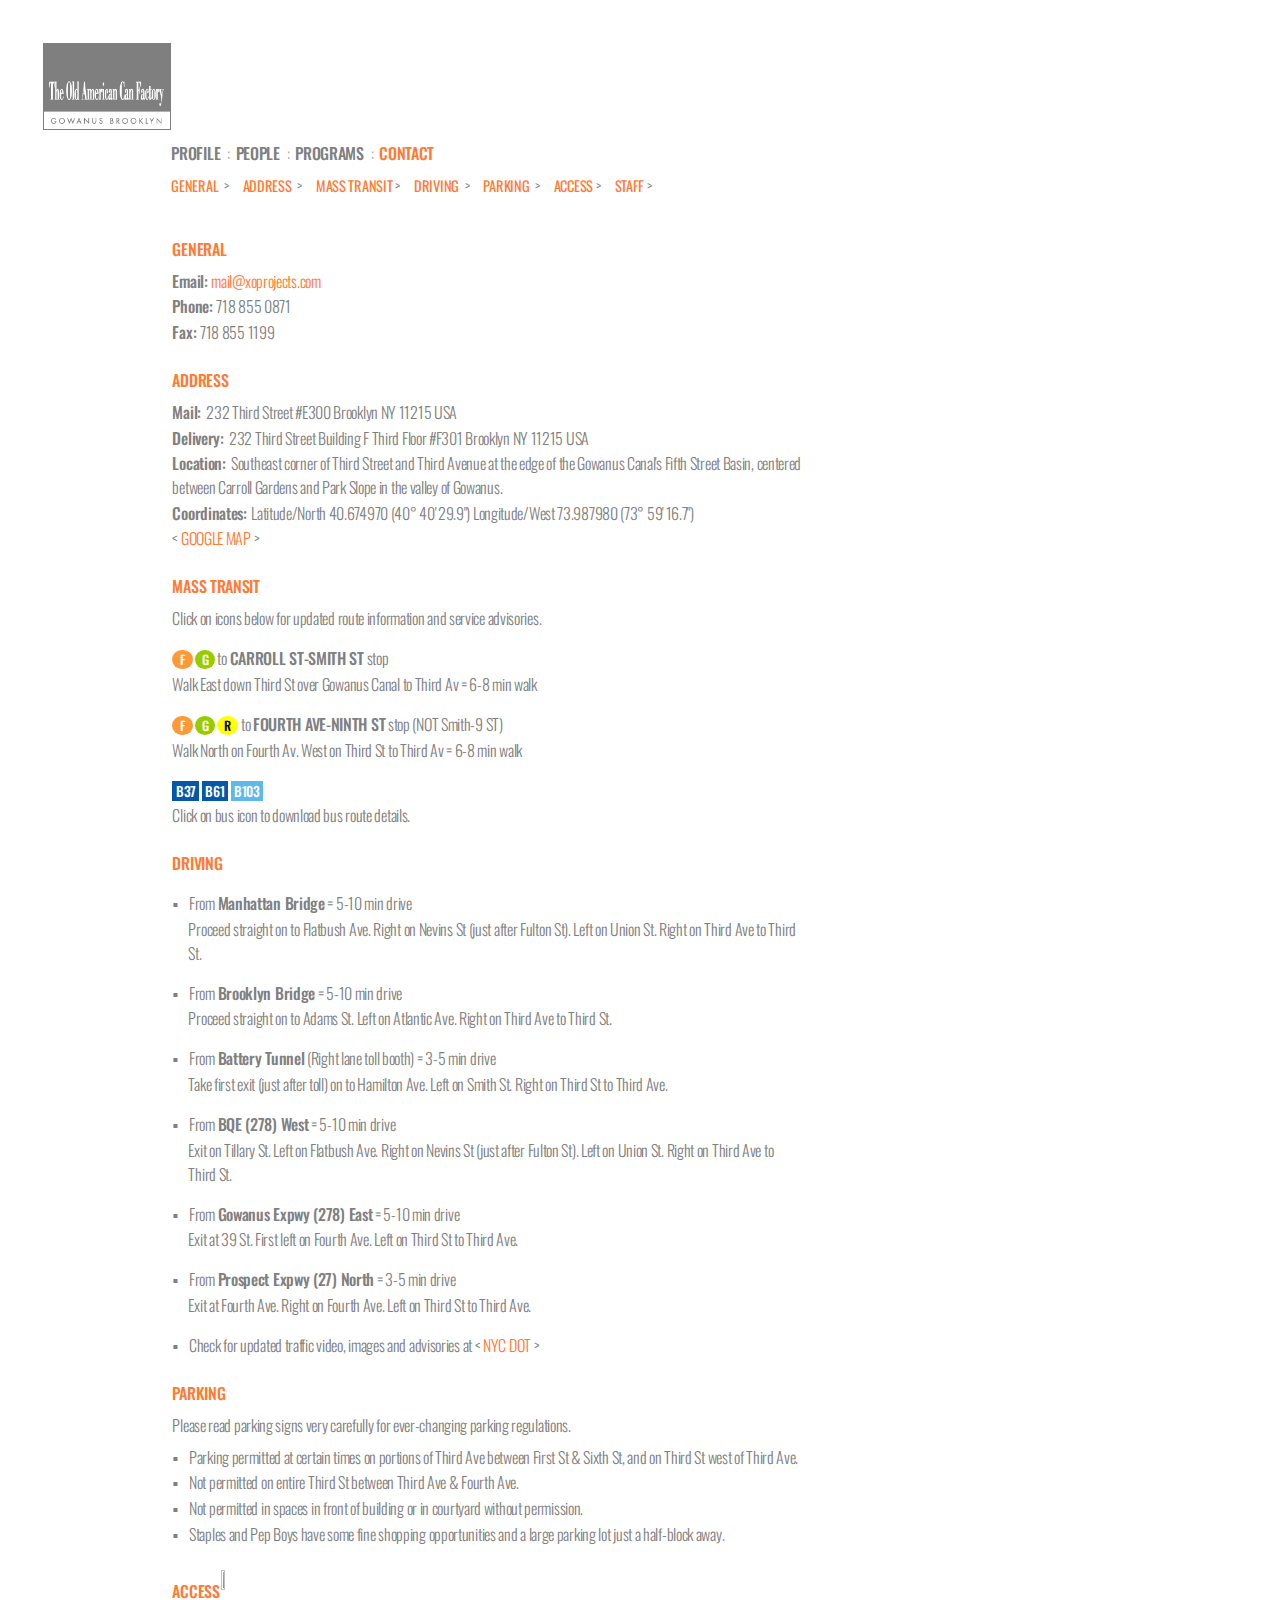
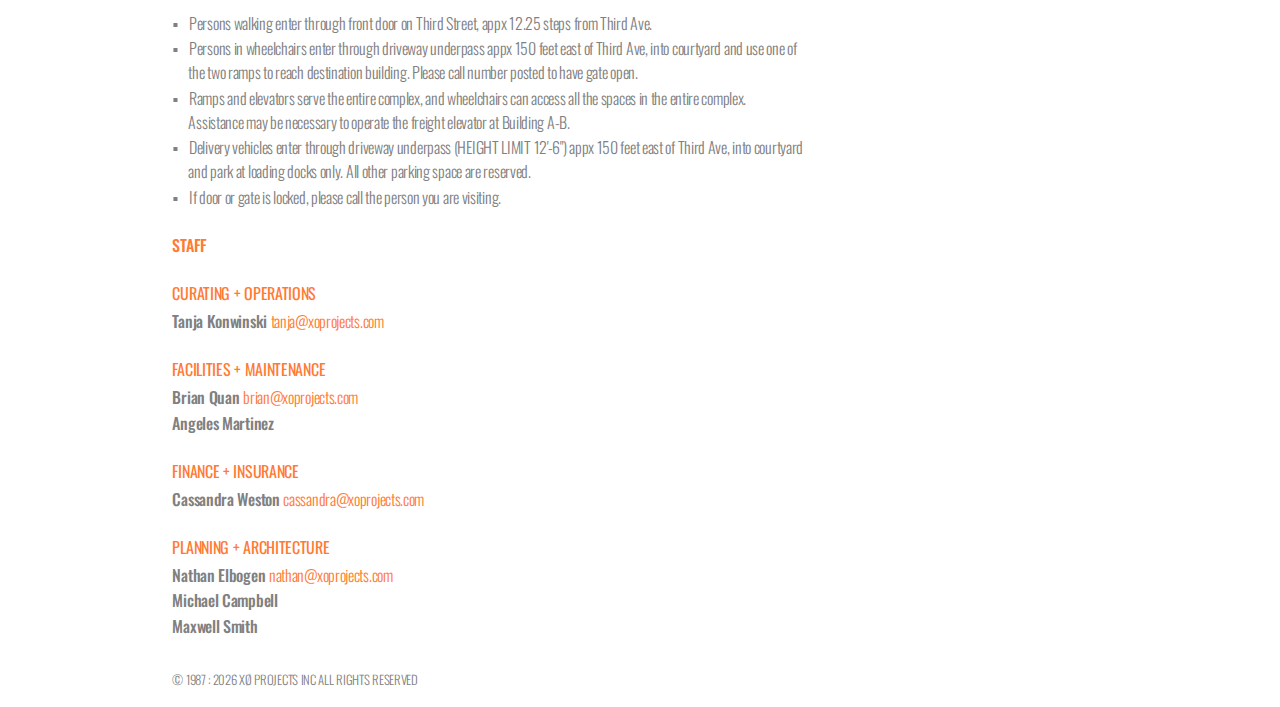
==== commit 6f19d53a: "Sixth" ====
--- a/contact.html
+++ b/contact.html
@@ -31,7 +31,7 @@
 
 </head>
 
-<body id="contact">
+<body id="contact" class="sticky_header">
 	<div class="header">
 		<div class="logo-wrapper"><a href="index.html"><img src="oac_logo.jpg" alt="The Old American Can Factory Logo"
 					style="display: block;"></a> </div>
@@ -217,30 +217,26 @@
 			</div>
 			<div id="staff" class="section-staff">
 				<h2 id="staff" class="title">Staff</h2>
-				<div class="people-wrapper grid">
-					<div class="names">
-						<ul>
-							<li> Brian Quan </li>
-							<li> Cassandra Weston </li>
-							<li> Nathan Elbogen </li>
-							<li>Tanja Konwinski</li>
-						</ul>
-					</div>
-					<div class="discipline">
-						<ul>
-							<li>Facilities</li>
-							<li>Finance</li>
-							<li>Planning</li>
-							<li>Operations</li>
-						</ul>
-					</div>
-					<div class="email">
-						<ul>
-							<li>brian@xoprojects.com</li>
-							<li> cassandra@xoprojects.com </li>
-							<li> nathan@xoprojects.com </li>
-							<li> tanja@xoprojects.com</li>
-						</ul>
+				<div class="people-wrapper">
+					<div class="person-wrapper">
+						<h3>Curating + Operations</h3>
+						<p>Tanja Konwinski <a href="mailto:tanja@xoprojects.com">tanja@xoprojects.com</a></p>
+					</div>
+					<div class="person-wrapper">
+						<h3>Facilities + Maintenance</h3>
+						<p>Brian Quan <a href="mailto:brian@xoprojects.com">brian@xoprojects.com</a></p>
+						<p>Angeles Martinez</p>
+					</div>
+					<div class="person-wrapper">
+						<h3>Finance + Insurance</h3>
+						<p>Cassandra Weston <a href="mailto:cassandra@xoprojects.com">cassandra@xoprojects.com</a></p>
+					</div>
+					<div class="person-wrapper">
+						<h3>Planning + Architecture</h3>
+						<p>Nathan Elbogen <a href="mailto:nathan@xoprojects.com">nathan@xoprojects.com</a></p>
+						<p>Michael Campbell</p>
+						<p>Maxwell Smith</p>
+						
 					</div>
 				</div>
 			</div>
--- a/assets/stylesheet/mainstyle.css
+++ b/assets/stylesheet/mainstyle.css
@@ -1,7 +1,7 @@
 #people .header.sticky {
   padding-left: 2.3em; }
 #people .container_custom {
-  width: 45em; }
+  width: calc(100vw - 40%); }
 
 .table-bordered,
 .table-bordered td,
@@ -80,7 +80,7 @@
 
 .container_custom .people-wrapper.grid {
   display: grid;
-  grid-template-columns: 21% 13% 40%; }
+  grid-template-columns: 23% 21% 40%; }
   .container_custom .people-wrapper.grid h3 {
     font-weight: 400;
     padding-bottom: .75rem; }
@@ -94,8 +94,8 @@
 
 #contact p {
   font-weight: 300;
-  margin-bottom: 0.1em;
-  margin-top: 0.1em; }
+  margin-bottom: .1em;
+  margin-top: .1em; }
 #contact .container_custom a {
   color: #ff7a33; }
 
@@ -111,7 +111,7 @@
   .section-access ul li:before,
   .section-driving ul li:before {
     content: "\25AA";
-    padding-right: 0.7em;
+    padding-right: .7em;
     margin-left: -1em; }
 
 .section-location ul li,
@@ -121,11 +121,11 @@
 
 .section-transit ul li,
 .section-driving ul li {
-  margin-bottom: 0.5em;
+  margin-bottom: .5em;
   margin-top: 1em; }
 
 .section-address .bold-text {
-  margin-right: 0.1em; }
+  margin-right: .1em; }
 
 .section-transit a:hover {
   text-decoration: none; }
@@ -135,16 +135,24 @@
   .section-transit .transit-icon.subway-icon {
     border-radius: 50%;
     display: inline;
-    padding: 0 0.3em;
-    font-size: 0.8em; }
+    padding: 0 .3em;
+    font-size: .8em; }
   .section-transit .transit-icon.bus-icon {
-    font-size: 0.85em;
-    padding: 0 0.25em; }
+    font-size: .85em;
+    padding: 0 .25em; }
 
 .section-access img {
   width: 5%;
-  margin-left: 0.1em;
+  margin-left: .1em;
   vertical-align: bottom; }
+
+.section-staff .person-wrapper h3 {
+  margin-top: 1.5em;
+  font-weight: 400; }
+.section-staff .person-wrapper p {
+  font-weight: 500 !important; }
+  .section-staff .person-wrapper p a {
+    font-weight: 300; }
 
 .program-wrapper p {
   font-weight: 300;
@@ -161,6 +169,8 @@
     content: "\25AA";
     color: #ff7a33;
     padding-right: 1.1em; }
+#programs .container_custom.padding {
+  padding-top: 264px; }
 
 * {
   box-sizing: border-box;
@@ -266,7 +276,7 @@
   margin-left: 10.28em; }
 
 .container_custom.padding {
-  padding-top: 16em; }
+  padding-top: 320px; }
 
 .header {
   padding-left: 2.71em;
@@ -333,6 +343,11 @@
           .header .menu-wrapper .directory li a:hover {
             text-decoration: underline; }
 
+#profile .header.sticky {
+  position: initial; }
+#profile .container_custom.padding {
+  padding-top: initial; }
+
 .text-body p {
   color: #ff7a33;
   font-weight: 300;
@@ -355,6 +370,15 @@
   .container_custom .people-wrapper.grid {
     grid-template-columns: 30% 30% 40%;
     display: grid; } }
+@media all and (min-width: 2000px) {
+  #people .container_custom {
+    max-width: 45%; } }
+@media all and (min-width: 1400px) {
+  #people .container_custom {
+    width: calc(100vw - 40%); } }
+@media all and (max-width: 1000px) {
+  #people .container_custom {
+    width: calc(100vw - 20%); } }
 @media all and (max-width: 800px) {
   body {
     margin-left: 0.9em;
@@ -364,7 +388,7 @@
   .footer,
   .info-wrapper,
   .header .menu-wrapper {
-    width: 100%;
+    width: 100% !important;
     margin-left: 0; }
 
   .container_custom,
